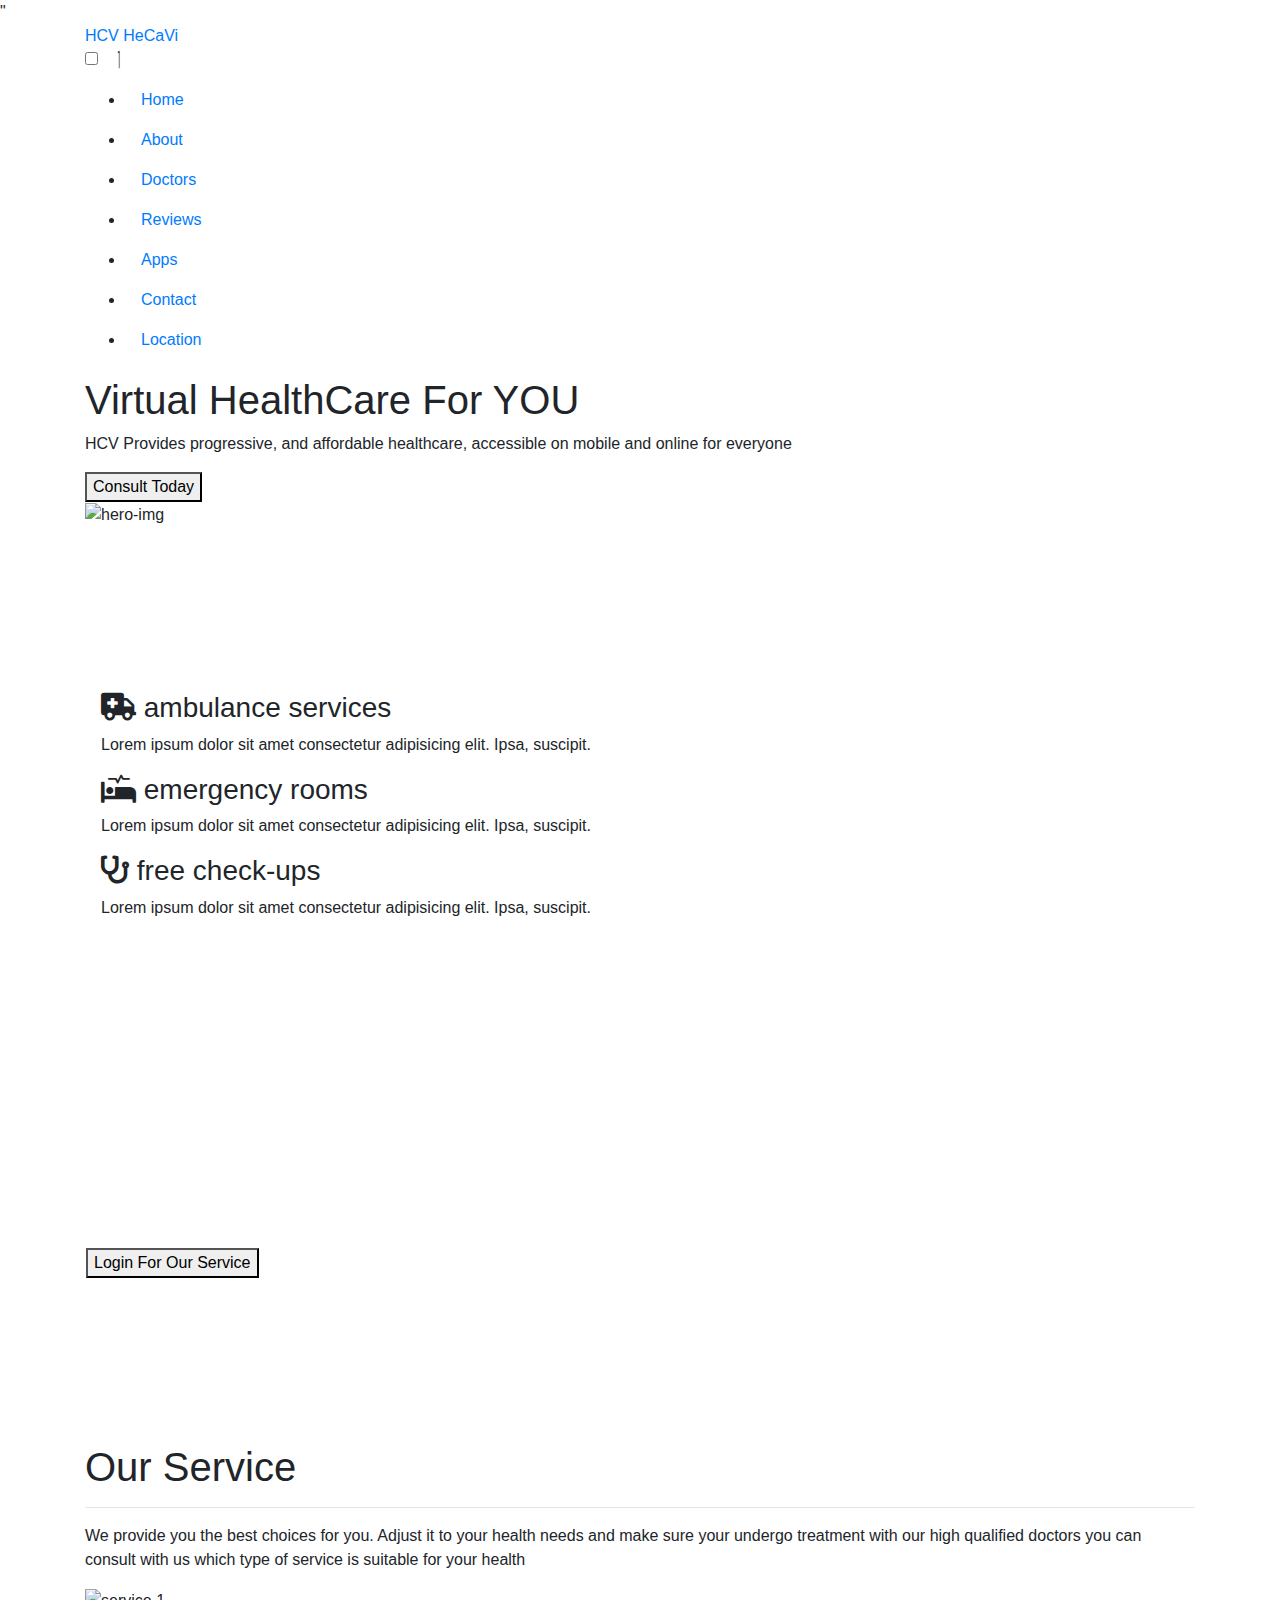
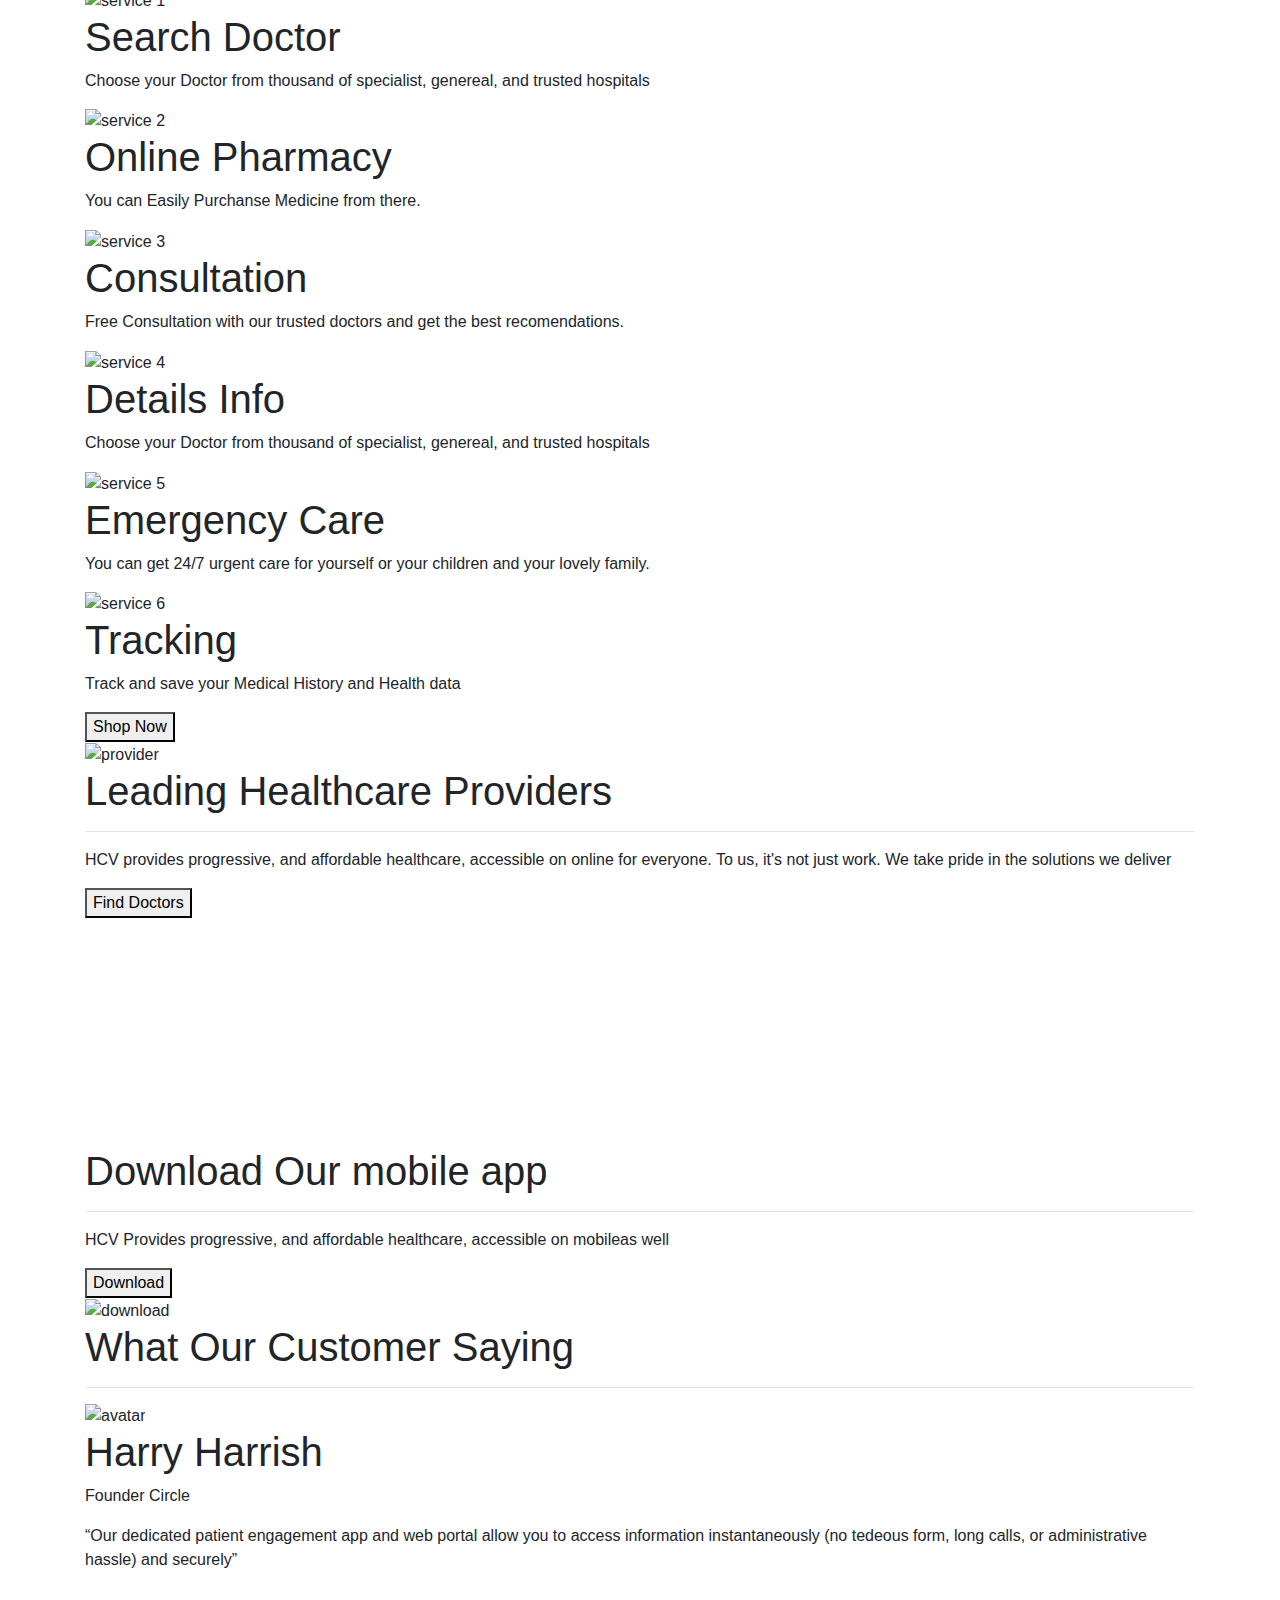
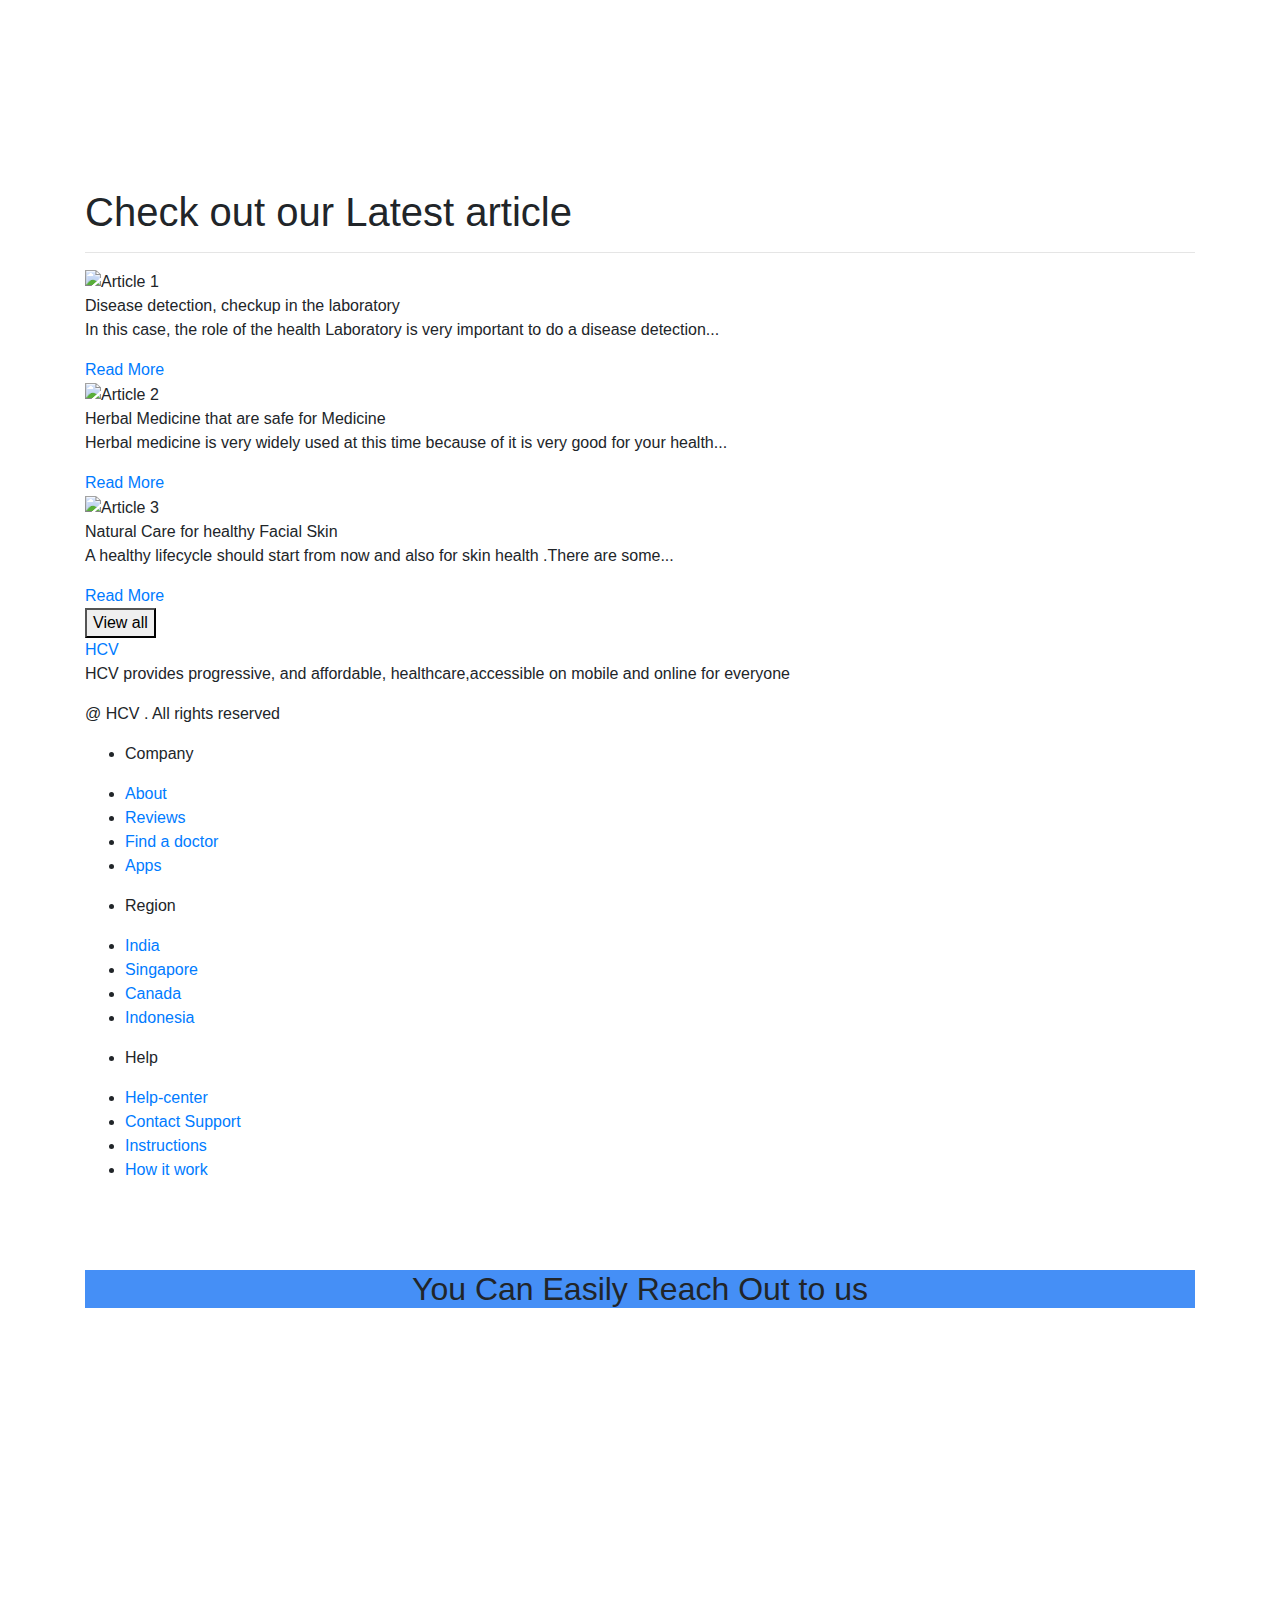
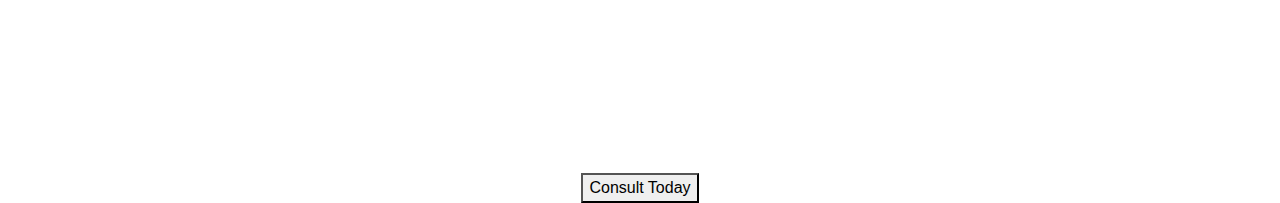
==== index.html @ 4fe78c87 "commit" ====
<!DOCTYPE html>
<html>
    <head>
        <title>Virtual HealthCare Website</title>
        <link rel="stylesheet" href="https://cdnjs.cloudflare.com/ajax/libs/font-awesome/6.3.0/css/all.min.css" integrity="sha512-SzlrxWUlpfuzQ+pcUCosxcglQRNAq/DZjVsC0lE40xsADsfeQoEypE+enwcOiGjk/bSuGGKHEyjSoQ1zVisanQ==" crossorigin="anonymous" referrerpolicy="no-referrer" />"
        <link href="https://unpkg.com/aos@2.3.1/dist/aos.css" rel="stylesheet">
        <link rel="stylesheet" href="style.css">
        

        
    <!-- aos css file cdn link  -->
    <link rel="stylesheet" href="https://cdnjs.cloudflare.com/ajax/libs/aos/2.3.4/aos.css">

    <!-- magnific popup css cdn link  -->
    <link rel="stylesheet" href="https://cdnjs.cloudflare.com/ajax/libs/magnific-popup.js/1.1.0/magnific-popup.min.css">

    <!-- bootstrap cdn link  -->
    <link rel="stylesheet" href="https://cdnjs.cloudflare.com/ajax/libs/twitter-bootstrap/4.5.3/css/bootstrap.min.css">

    <!-- font awesome cdn link  -->
    <link rel="stylesheet" href="https://cdnjs.cloudflare.com/ajax/libs/font-awesome/5.15.1/css/all.min.css">


    </head>
    <body>
<div class="container">

    <nav id ="nav">
        <div class ="nav-container" >
            <div class ="nav-title-container" >
               <a href="#"  class ="nav-logo">HCV</a> 
               <a href="#" class ="nav-title">HeCaVi</a>
            </div>
            <input type="checkbox" id ="check">
            <label for ="check" class ="nav-icon">
                <i class="fa-solid fa-bars active"></i>
                <i class="fa-solid fa-times cancel"></i>
            </label>
            <ul class="nav-menu">
                <li class ="nav-item"><a href ="#about" class ="nav-link">Home</a></li>
                <li class ="nav-item"><a href ="#service" class ="nav-link">About</a></li>
                <li class ="nav-item"><a href ="#desc" class ="nav-link">Doctors</a></li>
                <li class ="nav-item"><a href ="#customer" class ="nav-link">Reviews</a></li>
                
                <li class ="nav-item"><a href ="#desc-container" class ="nav-link">Apps</a></li>
                <li class ="nav-item"><a href ="#details" class ="nav-link">Contact</a></li>
                <li class ="nav-item"><a href ="#Location" class ="nav-link">Location</a></li>
            </ul>
        </div>
    </nav>




   


    <section class ="hero-section">
        <div class="hero-container">
            <div class="hero-text-container">
              <h1 class ="hero-title">Virtual HealthCare For YOU</h1> 
              <p class = "hero- Description">HCV Provides progressive, and affordable healthcare, accessible on mobile and online for everyone</p>
              <a href="Appointment.html"><button class="hero-button">Consult Today</button></a>
            </div>
            <div class ="hero-img-container">
              <img src="img/hero.png" alt="hero-img" class="hero-img" />  
            </div>
        </div>

    </section>



    <section class="about" id="about">

        <div class="nav-link">
        
            <div class="row min-vh-100 align-items-center">
        
                <div class="col-md-6 content" >
        
                    <div class="box">
                        <h3> <i class="fas fa-ambulance"></i> ambulance services </h3>
                        <p>Lorem ipsum dolor sit amet consectetur adipisicing elit. Ipsa, suscipit.</p>
                    </div>
        
                    <div class="box">
                        <h3> <i class="fas fa-procedures"></i> emergency rooms </h3>
                        <p>Lorem ipsum dolor sit amet consectetur adipisicing elit. Ipsa, suscipit.</p>
                    </div>
        
                    <div class="box">
                        <h3> <i class="fas fa-stethoscope"></i> free check-ups </h3>
                        <p>Lorem ipsum dolor sit amet consectetur adipisicing elit. Ipsa, suscipit.</p>
                    </div>
        
                </div>
        
                <div class="col-md-6 d-none d-md-block" >
                    <img src="img/clipart-doctor-lady-doctor-11.png" width="100%" alt="">
                </div>

                <a href="login.html"><button class="hero-button">Login For Our Service</button></a>
        
            </div>
        
        </div>
        
        </section>

    <div class="service" id="service">
        <div class="service-container">
            <div class="service-text-container">
                <h1 class ="service-title">Our Service</h1>
                 <hr class="service-line">

                <p class="service-desc">We provide you the best choices for you. Adjust it to your health needs and make sure your
                    undergo treatment with our high qualified doctors you can consult with us which type of service is suitable for your health
                </p>
            </div>
            <div class="service-list-container">

                <div class="service-list">
                    <img src="services/search-doctor.png" alt="service 1" class="service-list-img">
                    <h1 class="service-list-title">Search Doctor</h1>
                    <p class="service-list-desc">Choose your Doctor from thousand of specialist, genereal, and trusted hospitals </p>
                </div>

                <div class="service-list">
                    <img src="services/online-pharmacy.png" alt="service 2" class="service-list-img">
                    <h1 class="service-list-title">Online Pharmacy</h1>
                    <p class="service-list-desc">You can Easily Purchanse Medicine from there.</p>
                </div>

                <div class="service-list">
                    <img src="services/consultation.png" alt="service 3" class="service-list-img">
                    <h1 class="service-list-title">Consultation</h1>
                    <p class="service-list-desc">Free Consultation with our trusted doctors and get the best recomendations. </p>
                </div>

                <div class="service-list">
                    <img src="services/details-info.png" alt="service 4" class="service-list-img">
                    <h1 class="service-list-title">Details Info</h1>
                    <p class="service-list-desc">Choose your Doctor from thousand of specialist, genereal, and trusted hospitals </p>
                </div>

                <div class="service-list">
                    <img src="services/emergency-care.png" alt="service 5" class="service-list-img">
                    <h1 class="service-list-title">Emergency Care</h1>
                    <p class="service-list-desc">You can get 24/7 urgent care for yourself or your children and your lovely family. </p>
                </div>

                <div class="service-list">
                    <img src="services/tracking.png" alt="service 6" class="service-list-img">
                    <h1 class="service-list-title">Tracking</h1>
                    <p class="service-list-desc">Track and save your Medical History and Health data </p>
                </div>

            </div>
            <button class="service-button">Shop Now</button>
        </div>


        
            



        <div class ="desc" id="desc">
            <div class ="desc-container" >
                <img src ="img/provider.png" alt="provider" class ="desc-img">
                <div class="desc-text-container">
                    <h1 class = "desc-title">Leading Healthcare Providers</h1>
                    <hr class = "desc-line">
                    <p class = "desc-text"> HCV provides progressive, and affordable healthcare, accessible on online for everyone. To us, it's not just work. We take pride in the solutions we deliver</p>
                   <a href="Doctor.html"> <button class="desc-button">Find Doctors</button></a>
                </div>
            </div>
            <div class="desc-container" id="desc-container"style ="margin-top: 14.3em" >
                <div class = "desc-text-container">
                    <h1 class ="desc-title">Download Our mobile app</h1>
                    <hr class="desc-line">
                    <p class="desc-text">HCV Provides progressive, and affordable healthcare, accessible on mobileas well</p>
                    <button class="desc-button">Download</button>
                </div>
                <img src="img/download.png" alt="download" class="desc-img" />
            </div>
        </div>

        <div class = "testimonial" id="customer">
            <div class ="testimonial-container" >
                <h1 class ="testimonial-title"> What Our Customer Saying</h1>
                <hr class ="testimonial-line">
                <div class ="testimonial-content"  >
                    <div class="testimonial-avatar-container">
                        <img src ="img/customer.png" alt ="avatar" class ="testimonial-avatar">
                    </div>
                    <div class="testimonial-text-container">
                        <h1 class ="testimonial-name"> Harry Harrish</h1>
                        <p class = "testimonial-position">Founder Circle</p>
                    </div>
                    <p class="testimonial-desc">“Our dedicated patient engagement app and web portal allow you to access information instantaneously (no tedeous form, long calls, or administrative hassle) and securely”
                    </p>

            </div>
        </div>

    </div>


    <article style ="margin-top: 13.5em;" >
        <div class ="article-container" >
            <h1 class ="article-title">Check out our Latest article</h1>
            <hr class="article-line">
            <div class="article-content-container" >
                <div class="article-content">
                    <img src="article/1.png" alt="Article 1" class="article-img">
                    <div class="article-text-container">
                        <div class="article-content-title">Disease detection, checkup in the laboratory</div>
                        <p class="article-content-desc">In this case, the role of the health Laboratory is very important to do a disease detection...</p>
                        <div class="article-link-container">
                           <a href="#" class="article-link">Read More</a>
                           <i class="fa-solid fa-arrow-right article-icon"></i> 
                        </div>
                    </div>
                </div>

                <div class="article-content">
                    <img src="article/2.png" alt="Article 2" class="article-img">
                    <div class="article-text-container">
                        <div class="article-content-title">Herbal Medicine that are safe for Medicine</div>
                        <p class="article-content-desc">Herbal medicine is very widely used at this time because of it is very good for your health...</p>
                        <div class="article-link-container">
                           <a href="#" class="article-link">Read More</a>
                           <i class="fa-solid fa-arrow-right article-icon"></i> 
                        </div>
                    </div>
                </div>

                <div class="article-content">
                    <img src="article/3.png" alt="Article 3" class="article-img">
                    <div class="article-text-container">
                        <div class="article-content-title">Natural Care for healthy Facial Skin</div>
                        <p class="article-content-desc">A healthy lifecycle should start from now and also for skin health .There are some...</p>
                        <div class="article-link-container">
                           <a href="#" class="article-link">Read More</a>
                           <i class="fa-solid fa-arrow-right article-icon"></i> 
                        </div>
                    </div>
                </div>
            </div>

            <button class="article-button">View all</button>
        </div>
    </article>

    
           



    
    <footer>
        <div class="footer-container" id="details">
            <div class="footer-text-container">
                <a href="#" class="footer-logo"></a>
                <a href="#" class="footer-title">HCV</a>
                <p class="footer-copyright">HCV provides progressive, and affordable, healthcare,accessible on mobile and online for everyone</p>
                <p class="footer-copyright">@ HCV . All rights reserved</p>
            </div>

            <ul class="footer-list">
                <li><p class ="footer-list-title">Company</p></li>
                <li><a href="#" class="footer-link">About</a></li>
                <li><a href="#" class="footer-link">Reviews</a></li>
                <li><a href="#" class="footer-link">Find a doctor </a></li>
                <li><a href="#" class="footer-link">Apps</a></li>
            </ul>

            <ul class="footer-list">
                <li><p class ="footer-list-title">Region</p></li>
                <li><a href="#" class="footer-link">India</a></li>
                <li><a href="#" class="footer-link">Singapore</a></li>
                <li><a href="#" class="footer-link">Canada </a></li>
                <li><a href="#" class="footer-link">Indonesia</a></li>
            </ul>

            <ul class="footer-list">
                <li><p class ="footer-list-title">Help</p></li>
                <li><a href="#" class="footer-link">Help-center</a></li>
                <li><a href="#" class="footer-link">Contact Support</a></li>
                <li><a href="#" class="footer-link">Instructions </a></li>
                <li><a href="#" class="footer-link">How it work</a></li>
            </ul>
        </div>

        <div class = "footer-links" style="text-align: center;">
            <br><br>
                <a href = "#" class = "text-white flex"> <i class = "fab fa-facebook-f"></i></a>
                <a href = "#" class = "text-white flex"> <i class = "fab fa-twitter"></i></a>
                <a href = "#" class = "text-white flex"> <i class = "fab fa-linkedin"></i></a>
            
        </div>
    </footer>
    
</div>



<section id ="Location" class ="contact py">
    <center><h2 style="background-color: #458ff6;">You Can Easily Reach Out to us </h2></center>
    <div class = "Location grid">
        <div class = "contact-left">
            <iframe src="https://www.google.com/maps/embed?pb=!1m18!1m12!1m3!1d2384.6268289831164!2d-6.214682984112116!3d53.29621947996855!2m3!1f0!2f0!3f0!3m2!1i1024!2i768!4f13.1!3m3!1m2!1s0x486709e0c9c80f8f%3A0x92f408d10f2277c2!2sREVO!5e0!3m2!1sen!2snp!4v1636264848776!5m2!1sen!2snp" width="600" height="450" style="border:0;" allowfullscreen="" loading="lazy"></iframe>
        </div>
        <div class = "contact-right text-white text-center bg-blue">
            <div class = "contact-right">
                  <a href="Appointment.html"><button class="hero-button">Consult Today</button></a>
                  </div>
                
        
        </div>

        </section>



        <script defer src="https://unpkg.com/aos@2.3.1/dist/aos.js"></script>
        <script src ="script.js"></script>
    </body>
</html>
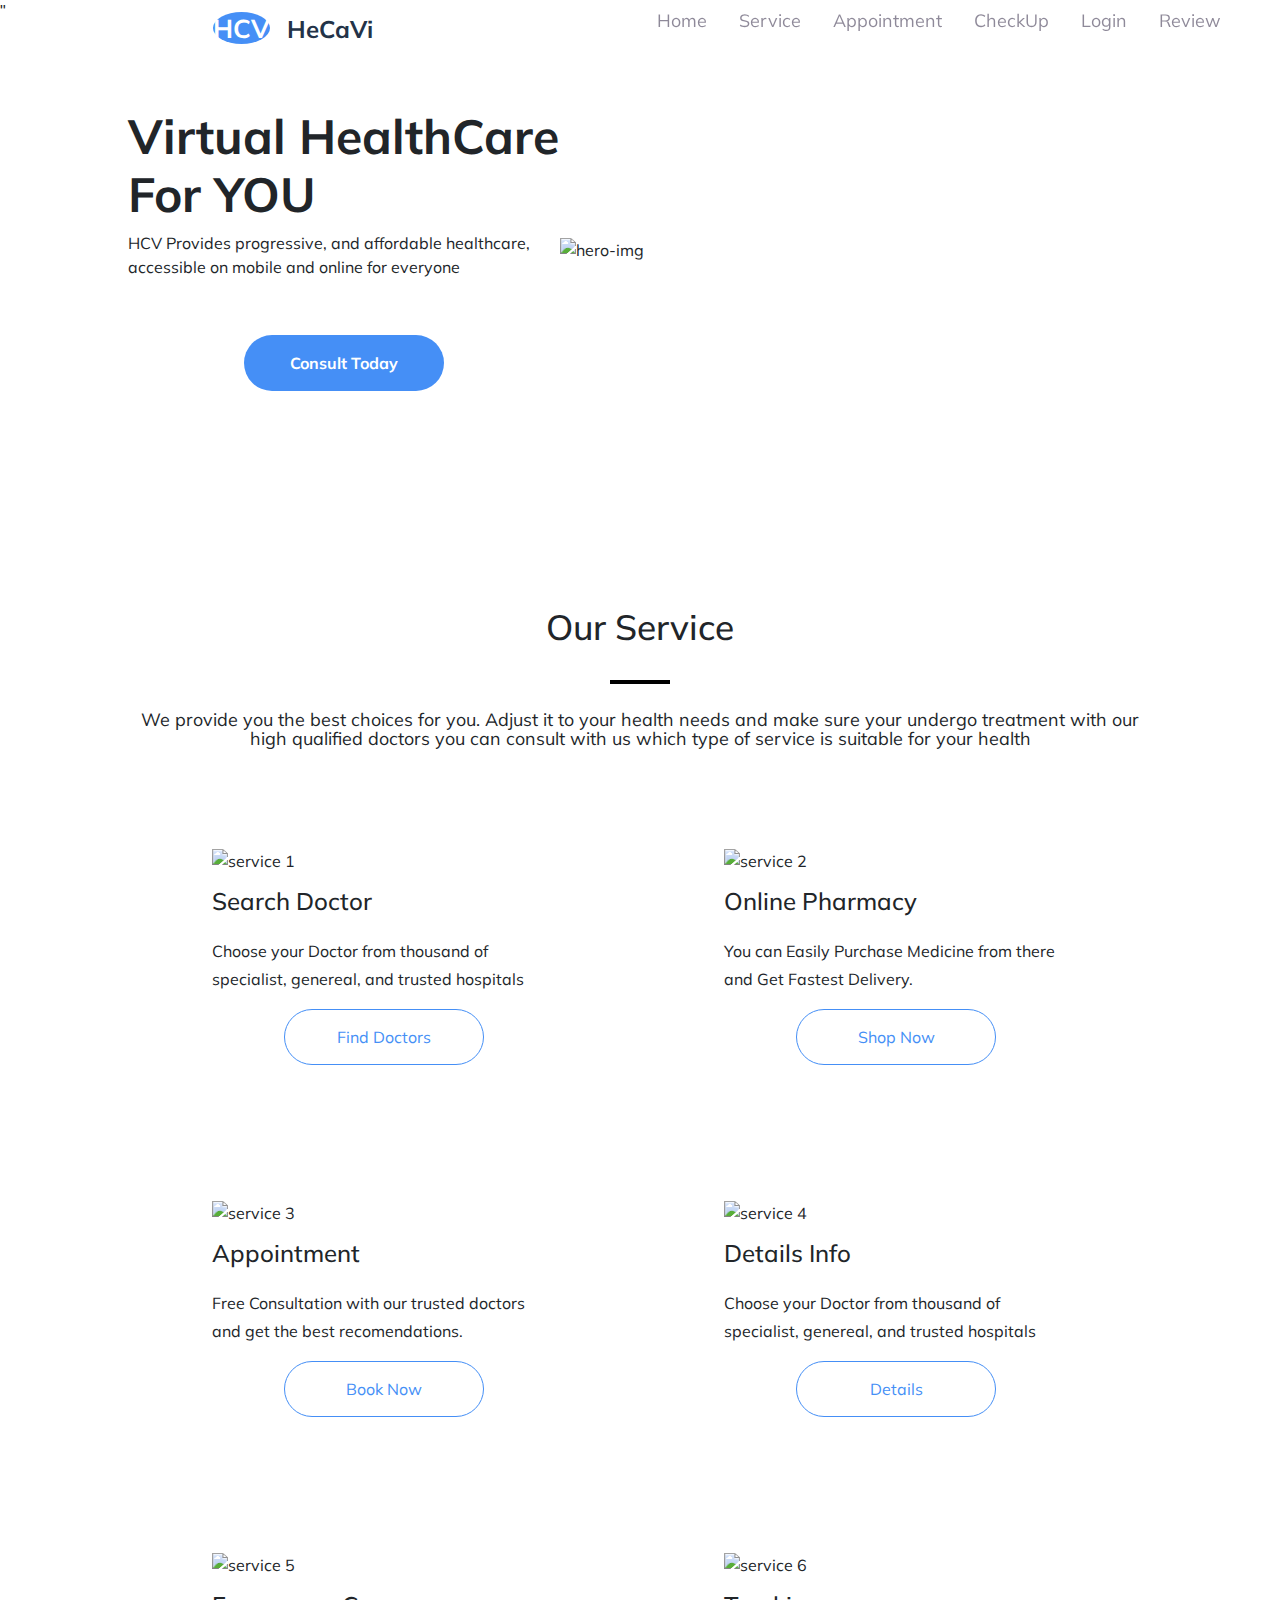
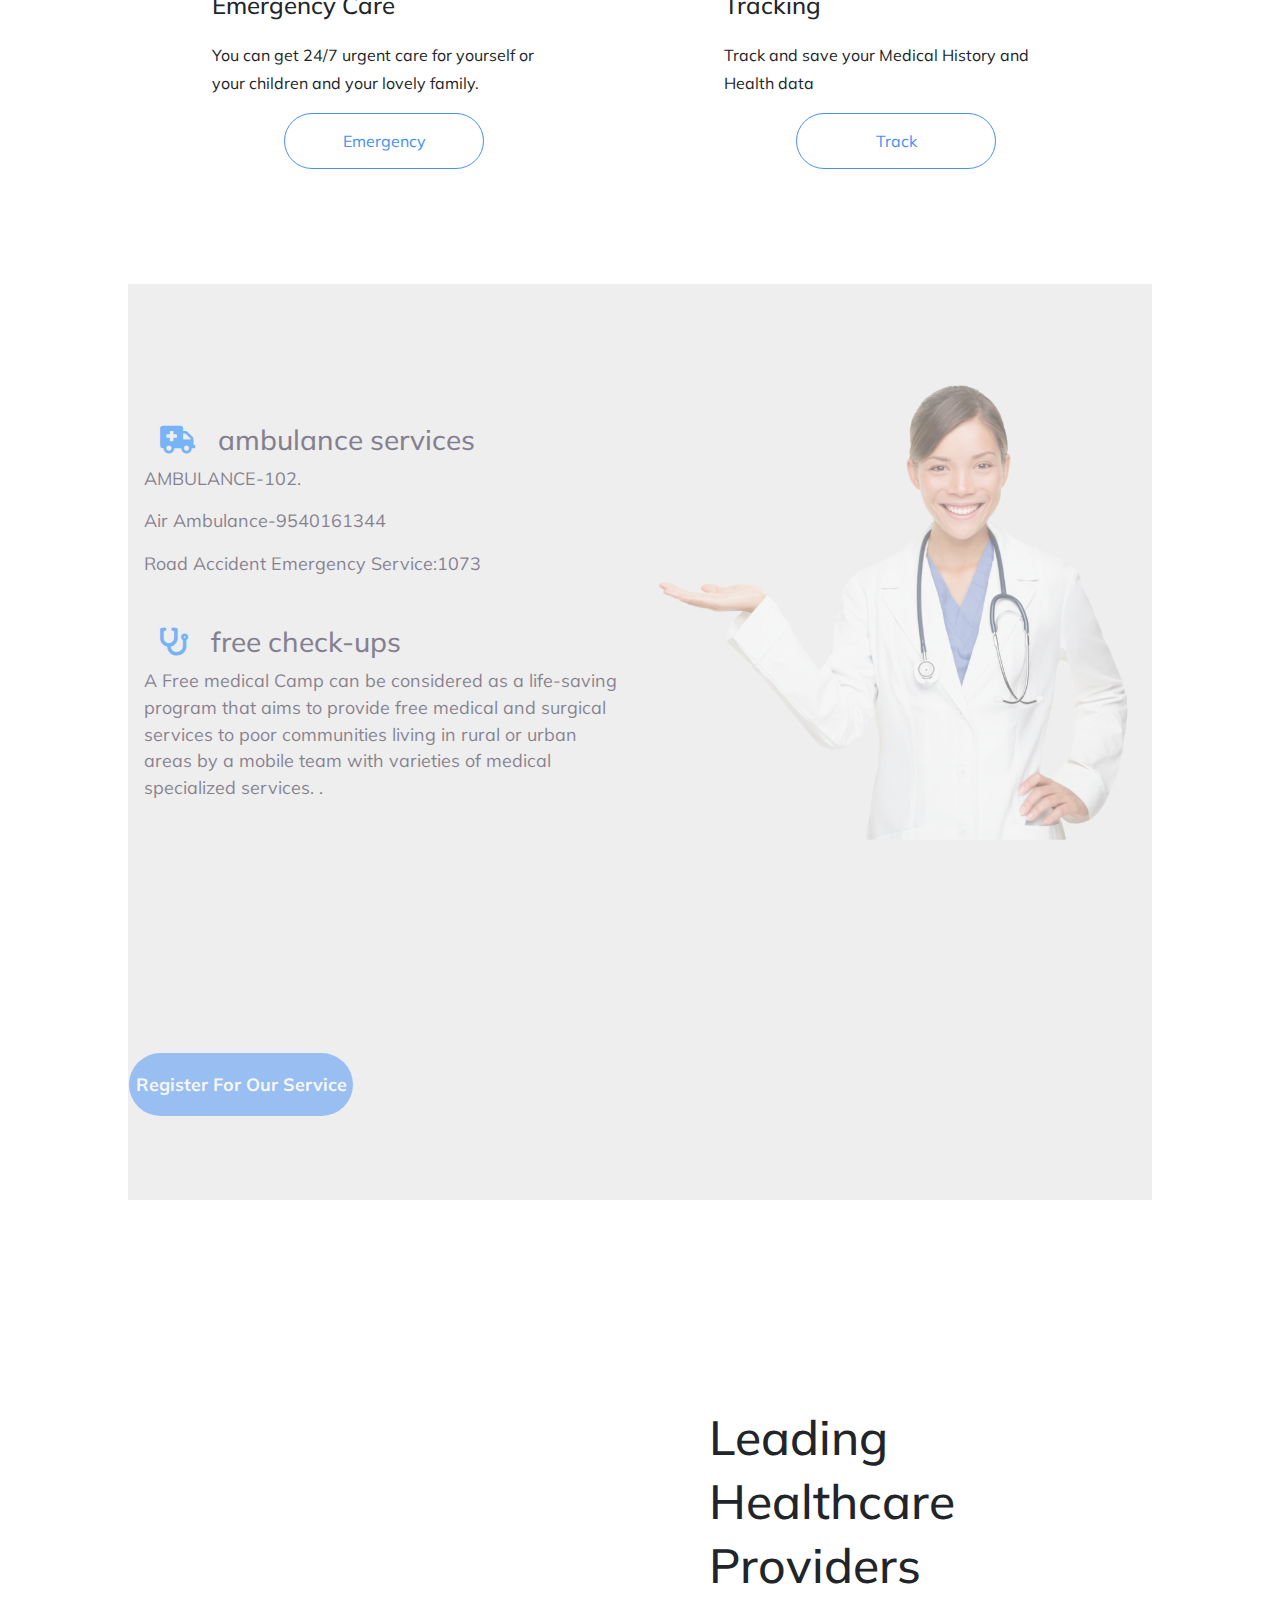
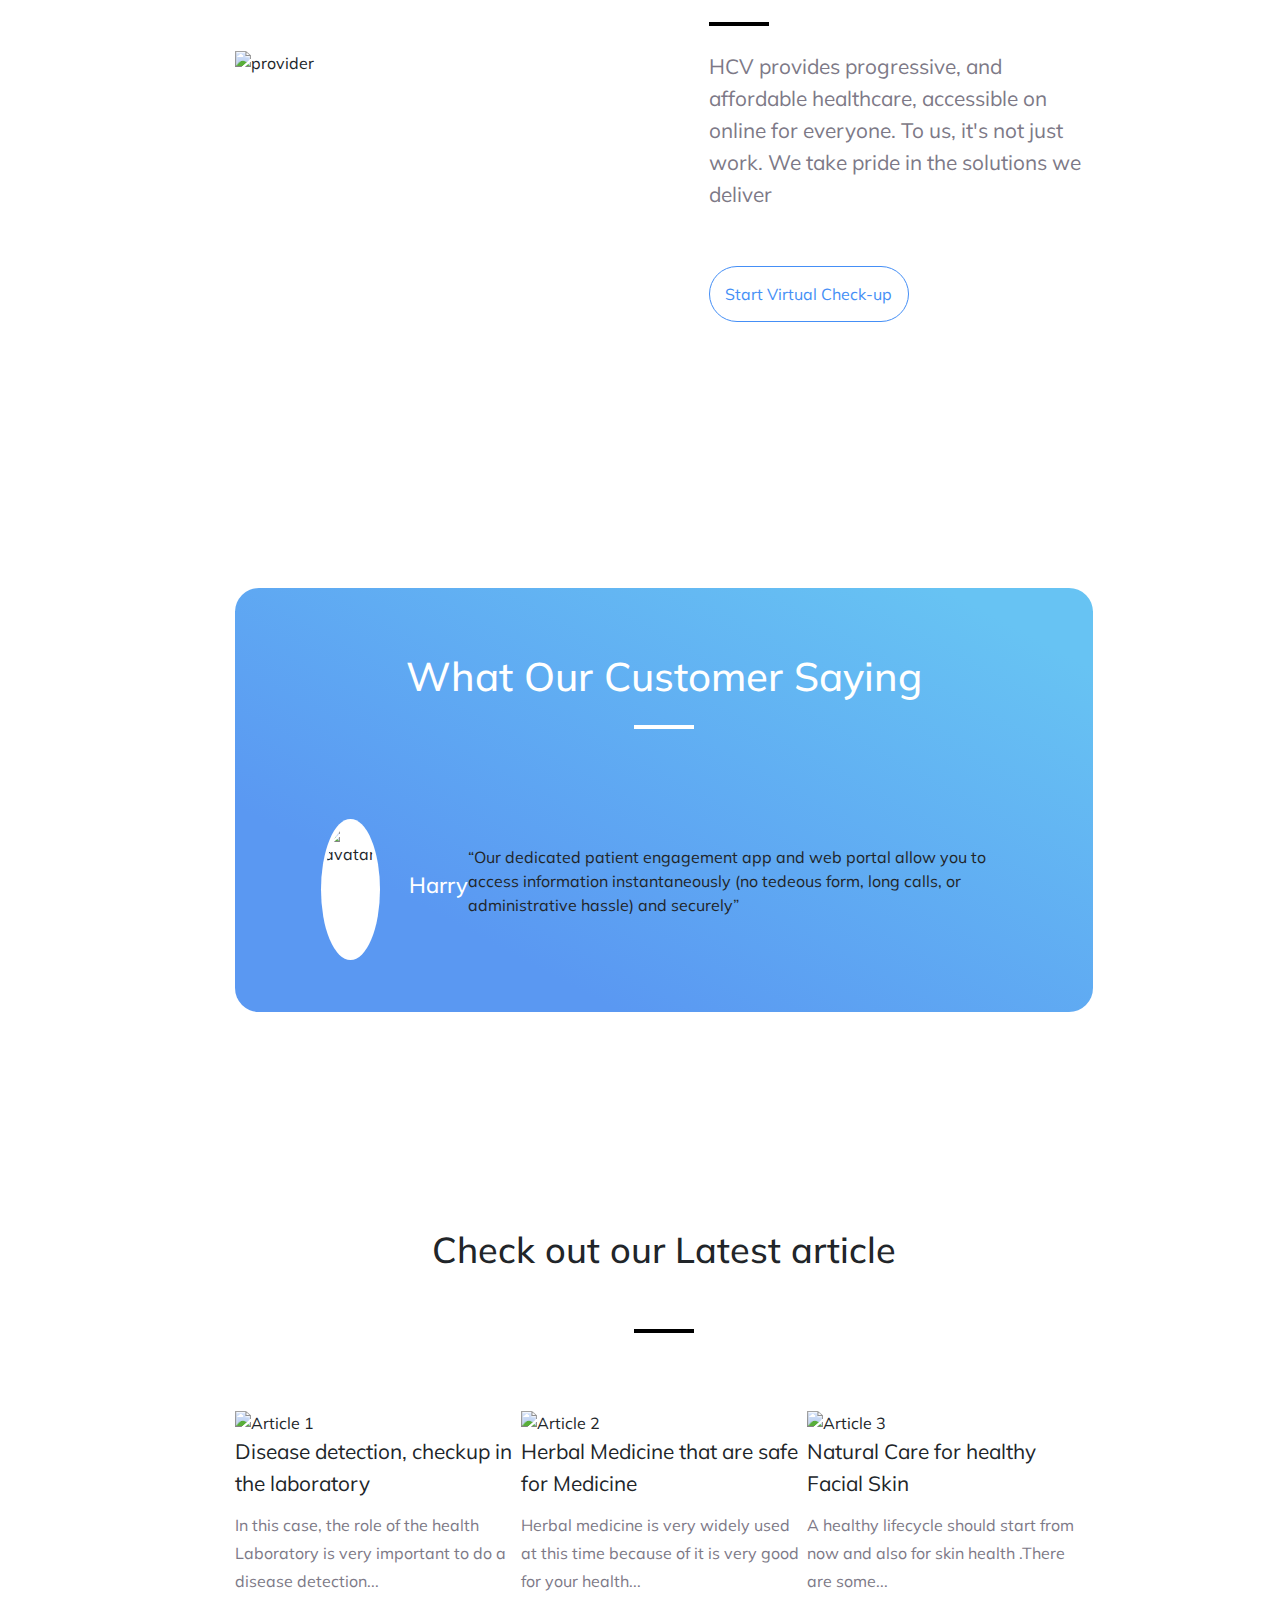
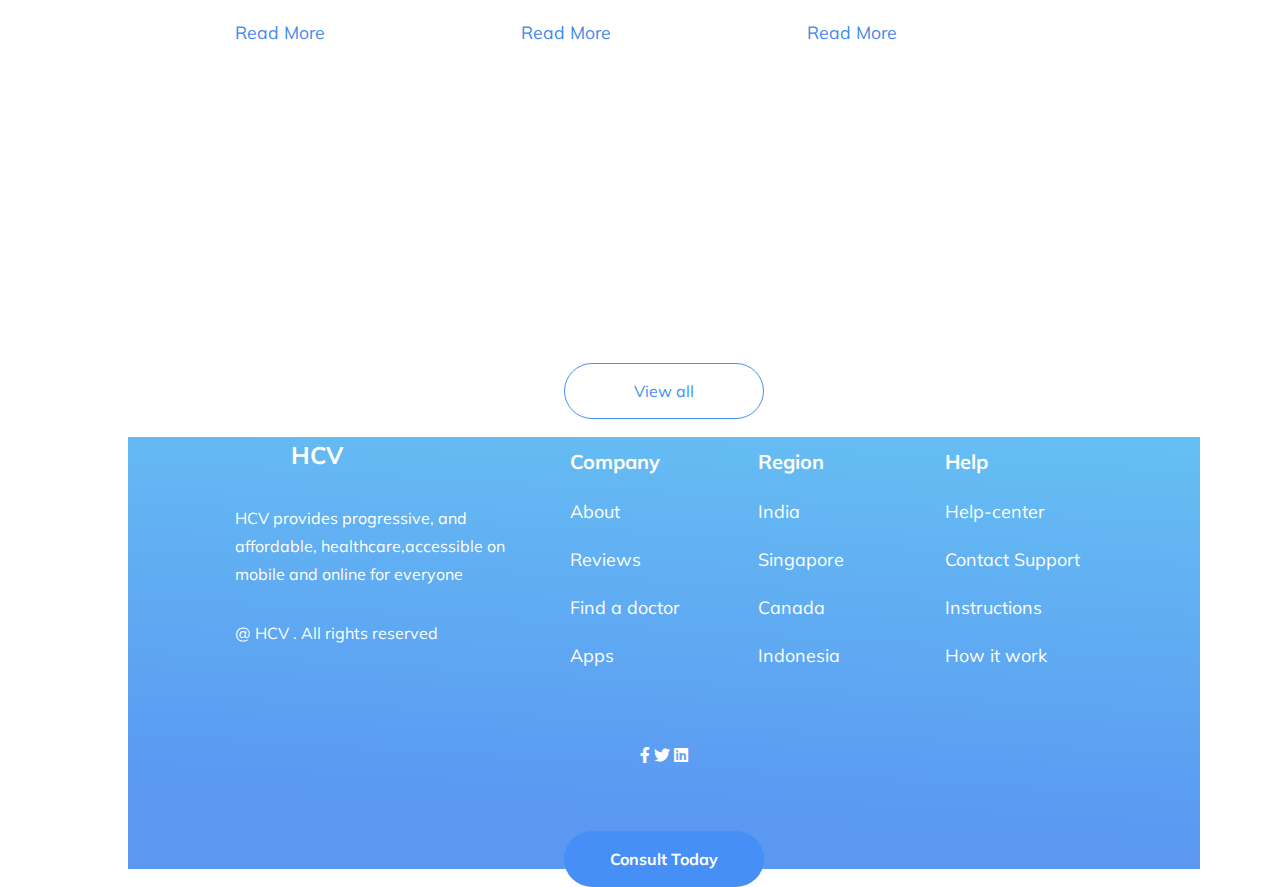
==== commit 5ef25870: "commit" ====
--- a/index.html
+++ b/index.html
@@ -38,20 +38,18 @@
             </label>
             <ul class="nav-menu">
                 <li class ="nav-item"><a href ="#about" class ="nav-link">Home</a></li>
-                <li class ="nav-item"><a href ="#service" class ="nav-link">About</a></li>
-                <li class ="nav-item"><a href ="#desc" class ="nav-link">Doctors</a></li>
-                <li class ="nav-item"><a href ="#customer" class ="nav-link">Reviews</a></li>
-                
-                <li class ="nav-item"><a href ="#desc-container" class ="nav-link">Apps</a></li>
-                <li class ="nav-item"><a href ="#details" class ="nav-link">Contact</a></li>
-                <li class ="nav-item"><a href ="#Location" class ="nav-link">Location</a></li>
-            </ul>
-        </div>
+                <li class ="nav-item"><a href ="#service" class ="nav-link">Service</a></li>
+                <li class ="nav-item"><a href ="Appointment.html" class ="nav-link">Appointment</a></li>
+                <li class ="nav-item"><a href ="#desc" class ="nav-link">CheckUp</a></li>
+                <li class ="nav-item"><a href ="pportal.html" class ="nav-link">Login</a></li>
+                <li class ="nav-item"><a href ="#customer" class ="nav-link">Review</a></li>
+
+                </ul>
+        </div>
+</div>
     </nav>
 
-
-
-
+    
    
 
 
@@ -60,8 +58,15 @@
             <div class="hero-text-container">
               <h1 class ="hero-title">Virtual HealthCare For YOU</h1> 
               <p class = "hero- Description">HCV Provides progressive, and affordable healthcare, accessible on mobile and online for everyone</p>
-              <a href="Appointment.html"><button class="hero-button">Consult Today</button></a>
-            </div>
+              
+              <div class = "contact-right">
+                <center><a href="Appointment.html"><button class="hero-button">Consult Today</button></a></center>
+                </div>
+
+
+
+            </div>
+            
             <div class ="hero-img-container">
               <img src="img/hero.png" alt="hero-img" class="hero-img" />  
             </div>
@@ -70,101 +75,103 @@
     </section>
 
 
-
-    <section class="about" id="about">
-
-        <div class="nav-link">
-        
-            <div class="row min-vh-100 align-items-center">
-        
-                <div class="col-md-6 content" >
-        
-                    <div class="box">
-                        <h3> <i class="fas fa-ambulance"></i> ambulance services </h3>
-                        <p>Lorem ipsum dolor sit amet consectetur adipisicing elit. Ipsa, suscipit.</p>
-                    </div>
-        
-                    <div class="box">
-                        <h3> <i class="fas fa-procedures"></i> emergency rooms </h3>
-                        <p>Lorem ipsum dolor sit amet consectetur adipisicing elit. Ipsa, suscipit.</p>
-                    </div>
-        
-                    <div class="box">
-                        <h3> <i class="fas fa-stethoscope"></i> free check-ups </h3>
-                        <p>Lorem ipsum dolor sit amet consectetur adipisicing elit. Ipsa, suscipit.</p>
-                    </div>
-        
-                </div>
-        
-                <div class="col-md-6 d-none d-md-block" >
-                    <img src="img/clipart-doctor-lady-doctor-11.png" width="100%" alt="">
-                </div>
-
-                <a href="login.html"><button class="hero-button">Login For Our Service</button></a>
-        
-            </div>
-        
-        </div>
-        
-        </section>
-
-    <div class="service" id="service">
-        <div class="service-container">
-            <div class="service-text-container">
-                <h1 class ="service-title">Our Service</h1>
-                 <hr class="service-line">
-
-                <p class="service-desc">We provide you the best choices for you. Adjust it to your health needs and make sure your
-                    undergo treatment with our high qualified doctors you can consult with us which type of service is suitable for your health
-                </p>
-            </div>
-            <div class="service-list-container">
-
-                <div class="service-list">
-                    <img src="services/search-doctor.png" alt="service 1" class="service-list-img">
-                    <h1 class="service-list-title">Search Doctor</h1>
-                    <p class="service-list-desc">Choose your Doctor from thousand of specialist, genereal, and trusted hospitals </p>
-                </div>
-
-                <div class="service-list">
-                    <img src="services/online-pharmacy.png" alt="service 2" class="service-list-img">
-                    <h1 class="service-list-title">Online Pharmacy</h1>
-                    <p class="service-list-desc">You can Easily Purchanse Medicine from there.</p>
-                </div>
-
-                <div class="service-list">
-                    <img src="services/consultation.png" alt="service 3" class="service-list-img">
-                    <h1 class="service-list-title">Consultation</h1>
-                    <p class="service-list-desc">Free Consultation with our trusted doctors and get the best recomendations. </p>
-                </div>
-
-                <div class="service-list">
-                    <img src="services/details-info.png" alt="service 4" class="service-list-img">
-                    <h1 class="service-list-title">Details Info</h1>
-                    <p class="service-list-desc">Choose your Doctor from thousand of specialist, genereal, and trusted hospitals </p>
-                </div>
-
-                <div class="service-list">
-                    <img src="services/emergency-care.png" alt="service 5" class="service-list-img">
-                    <h1 class="service-list-title">Emergency Care</h1>
-                    <p class="service-list-desc">You can get 24/7 urgent care for yourself or your children and your lovely family. </p>
-                </div>
-
-                <div class="service-list">
-                    <img src="services/tracking.png" alt="service 6" class="service-list-img">
-                    <h1 class="service-list-title">Tracking</h1>
-                    <p class="service-list-desc">Track and save your Medical History and Health data </p>
-                </div>
-
-            </div>
-            <button class="service-button">Shop Now</button>
-        </div>
-
-
-        
+        <div class="service" id="service">
+            <div class="service-container">
+                <div class="service-text-container">
+                    <h1 class ="service-title">Our Service</h1>
+                     <hr class="service-line">
+    
+                    <p class="service-desc">We provide you the best choices for you. Adjust it to your health needs and make sure your
+                        undergo treatment with our high qualified doctors you can consult with us which type of service is suitable for your health
+                    </p>
+                </div>
+                <div class="service-list-container">
+    
+                    <div class="service-list">
+                        <img src="services/search-doctor.png" alt="service 1" class="service-list-img">
+                        <h1 class="service-list-title">Search Doctor</h1>
+                        <p class="service-list-desc">Choose your Doctor from thousand of specialist, genereal, and trusted hospitals </p>
+                        <a href="Doctor.html"> <button class="service-button">Find Doctors</button></a>
+                    </div>
+    
+                    <div class="service-list">
+                        <img src="services/online-pharmacy.png" alt="service 2" class="service-list-img">
+                        <h1 class="service-list-title">Online Pharmacy</h1>
+                        <p class="service-list-desc">You can Easily Purchase Medicine from there and Get Fastest Delivery.</p>
+                        <a href="https://pharmacy.amazon.com/"> <button class="service-button">Shop Now</button></a>
+                    </div>
+    
+                    <div class="service-list">
+                        <img src="services/consultation.png" alt="service 3" class="service-list-img">
+                        <h1 class="service-list-title">Appointment</h1>
+                        <p class="service-list-desc">Free Consultation with our trusted doctors and get the best recomendations. </p>
+                        <a href="Appointment.html"> <button class="service-button">Book Now</button></a>
+                    </div>
+    
+                    <div class="service-list">
+                        <img src="services/details-info.png" alt="service 4" class="service-list-img">
+                        <h1 class="service-list-title">Details Info</h1>
+                        <p class="service-list-desc">Choose your Doctor from thousand of specialist, genereal, and trusted hospitals </p>
+                        <a href="plogin.html"> <button class="service-button">Details</button></a>
+                    </div>
+    
+                    <div class="service-list">
+                        <img src="services/emergency-care.png" alt="service 5" class="service-list-img">
+                        <h1 class="service-list-title">Emergency Care</h1>
+                        <p class="service-list-desc">You can get 24/7 urgent care for yourself or your children and your lovely family. </p>
+                        <a href="#about"> <button class="service-button">Emergency</button></a>
+                    </div>
+    
+                    <div class="service-list">
+                        <img src="services/tracking.png" alt="service 6" class="service-list-img">
+                        <h1 class="service-list-title">Tracking</h1>
+                        <p class="service-list-desc">Track and save your Medical History and Health data </p>
+                        <a href="plogin.html"> <button class="service-button">Track </button></a>
+
+                    </div>
             
 
 
+            <section class="about" id="about">
+
+                <div class="nav-link">
+                
+                    <div class="row min-vh-100 align-items-center">
+                
+                        <div class="col-md-6 content" >
+                
+                            <div class="box">
+                                <h3> <i class="fas fa-ambulance"></i> ambulance services </h3>
+                                <p>AMBULANCE-102.</p>
+                                <p>Air Ambulance-9540161344</p>
+                                <p>Road Accident Emergency Service:1073</p>
+                            </div>
+                
+                            <div class="box">
+                                <h3> <i class="fas fa-stethoscope"></i> free check-ups </h3>
+                                <p>A Free medical Camp can be considered as a life-saving program that aims to provide free medical and 
+                                    surgical services to poor communities living in rural or urban areas by a mobile team with varieties of medical specialized services. .</p>
+                            </div>
+                
+                        </div>
+                
+                        <div class="col-md-6 d-none d-md-block" >
+                            <img src="img/clipart-doctor-lady-doctor-11.png" width="100%" alt="">
+                        </div>
+        
+                        <a href="plogin.html"><button class="hero-button">Register For Our Service</button></a>
+                
+                    </div>
+                
+                </div>
+                
+                </section>
+
+
+
+
+        
+        
 
         <div class ="desc" id="desc">
             <div class ="desc-container" >
@@ -173,19 +180,11 @@
                     <h1 class = "desc-title">Leading Healthcare Providers</h1>
                     <hr class = "desc-line">
                     <p class = "desc-text"> HCV provides progressive, and affordable healthcare, accessible on online for everyone. To us, it's not just work. We take pride in the solutions we deliver</p>
-                   <a href="Doctor.html"> <button class="desc-button">Find Doctors</button></a>
-                </div>
-            </div>
-            <div class="desc-container" id="desc-container"style ="margin-top: 14.3em" >
-                <div class = "desc-text-container">
-                    <h1 class ="desc-title">Download Our mobile app</h1>
-                    <hr class="desc-line">
-                    <p class="desc-text">HCV Provides progressive, and affordable healthcare, accessible on mobileas well</p>
-                    <button class="desc-button">Download</button>
-                </div>
-                <img src="img/download.png" alt="download" class="desc-img" />
-            </div>
-        </div>
+                   <a href="Doctor.html"> <button class="desc-button">Start Virtual Check-up</button></a>
+                </div>
+            </div>
+
+            
 
         <div class = "testimonial" id="customer">
             <div class ="testimonial-container" >
@@ -193,11 +192,11 @@
                 <hr class ="testimonial-line">
                 <div class ="testimonial-content"  >
                     <div class="testimonial-avatar-container">
-                        <img src ="img/customer.png" alt ="avatar" class ="testimonial-avatar">
+                        <img src ="img/customer.jpg" alt ="avatar" class ="testimonial-avatar">
                     </div>
                     <div class="testimonial-text-container">
-                        <h1 class ="testimonial-name"> Harry Harrish</h1>
-                        <p class = "testimonial-position">Founder Circle</p>
+                        <h1 class ="testimonial-name"> Harry</h1>
+                        
                     </div>
                     <p class="testimonial-desc">“Our dedicated patient engagement app and web portal allow you to access information instantaneously (no tedeous form, long calls, or administrative hassle) and securely”
                     </p>
@@ -255,10 +254,6 @@
     </article>
 
     
-           
-
-
-
     
     <footer>
         <div class="footer-container" id="details">
@@ -301,29 +296,19 @@
                 <a href = "#" class = "text-white flex"> <i class = "fab fa-linkedin"></i></a>
             
         </div>
+        <br>
+
+        <div class = "contact-right">
+            <center><a href="Appointment.html"><button class="hero-button">Consult Today</button></a></center>
+            </div>
+
+
+        
+
+       
     </footer>
     
 </div>
-
-
-
-<section id ="Location" class ="contact py">
-    <center><h2 style="background-color: #458ff6;">You Can Easily Reach Out to us </h2></center>
-    <div class = "Location grid">
-        <div class = "contact-left">
-            <iframe src="https://www.google.com/maps/embed?pb=!1m18!1m12!1m3!1d2384.6268289831164!2d-6.214682984112116!3d53.29621947996855!2m3!1f0!2f0!3f0!3m2!1i1024!2i768!4f13.1!3m3!1m2!1s0x486709e0c9c80f8f%3A0x92f408d10f2277c2!2sREVO!5e0!3m2!1sen!2snp!4v1636264848776!5m2!1sen!2snp" width="600" height="450" style="border:0;" allowfullscreen="" loading="lazy"></iframe>
-        </div>
-        <div class = "contact-right text-white text-center bg-blue">
-            <div class = "contact-right">
-                  <a href="Appointment.html"><button class="hero-button">Consult Today</button></a>
-                  </div>
-                
-        
-        </div>
-
-        </section>
-
-
 
         <script defer src="https://unpkg.com/aos@2.3.1/dist/aos.js"></script>
         <script src ="script.js"></script>
--- a/style.css
+++ b/style.css
@@ -0,0 +1,687 @@
+@import url('https://fonts.googleapis.com/css2?family=Mulish&display=swap');
+*{
+    margin:0;
+    font-family: "Mulish", sans-serif;
+}
+nav {
+    width: 100%;
+    height: 3.5em;
+    position: fixed;
+    top: 0;
+    background-color: #fff;
+    z-index: 1;
+
+}
+.nav-container{
+    width: 80%;
+    height: 100%;
+    margin: auto;
+    display: flex;
+    align-items: center;
+
+}
+.nav-title-container{
+    flex: 1;
+}
+
+.nav-logo{
+    width: 1.5em;
+    height: auto;
+    display: inline block;
+    background-color: #458ff6;
+    text-decoration: none;
+    border-radius: 100%;
+    font-size: 1.62em;
+    text-align: center;
+    font-weight: bold;
+    color: #fff;
+    margin-right: 0.5em;
+}
+
+.nav-title{
+    font-size: 1.5em;
+    text-decoration: none;
+    font-weight: bold;
+    color: #233348;
+}
+
+#check {
+    display: none;
+}
+
+.nav-icon {
+    display: none;
+}
+
+.nav-menu {
+    display: flex;
+    flex: 1;
+    justify-content: space-around;
+
+}
+
+.nav-item {
+    max-width: max-content;
+    list-style: none;
+}
+.nav-link {
+    font-size: 1.12em;
+    opacity: 0.5;
+    color: #1f1534;
+    text-decoration: none;
+}
+
+.nav-link:hover {
+    color: #458ff6;
+    font-weight: bold;
+    opacity: 1;
+}
+
+.hero-section {
+    margin-top:5.25em;
+}
+.hero-container{
+    width: 80%;
+    margin:auto;
+    display: flex;
+    align-content: center;
+    align-items: center;
+    justify-content: space-between;
+
+}
+
+.hero-text-container{
+    width: 28.4em;
+}
+
+.hero-title{
+    font-size: 3em;
+    font-weight: bold;
+}
+
+.hero-description {
+    width: 100%;
+    color: #7d7987;
+    margin-top: 1.5rem ;
+    font-weight: 300;
+    font-size: 1.3em;
+}
+
+.hero-button{
+    width: 12.5em;
+    height: 3.5em;
+    border-radius: 2em;
+    margin-top: 2.5em;
+    background-color: #458ff6;
+    color:#fff;
+    font-weight: bold;
+    border: none;
+    cursor: pointer;
+    transition-duration: 0.3s;
+
+
+}
+
+.hero-button:hover{
+    box-shadow: 0 0 15px rgba(69, 143, 246, 1);
+    transform: scale(1.1);
+}
+
+.hero-img-container{
+    display: flex;
+    justify-content: flex-end;
+}
+
+.hero-img{
+    width: 37em;
+    height: auto;
+}
+
+.service {
+    margin-top: 13.43em;
+
+}
+
+.service-container {
+    width: 80%;
+    margin: auto;
+
+}
+
+.service-title{
+    font-size: 2.2em;
+    text-align: center;
+    margin-bottom: 2rem;
+
+}
+
+.service-desc {
+    font-size: 1.12em;
+    line-height: 1.187rem;
+    text-align: center;
+    margin-top: 1.6rem;
+}
+
+.service-line{
+    width: 3.5em;
+    border: 2px solid #000;
+    margin: auto;
+}
+
+.service-list-container{
+    display: flex;
+    flex-wrap: wrap;
+    justify-content: space-around;
+    margin-top: 5em;
+}
+
+.service-list{
+    width: 21.5em;
+    height: 22em;
+}
+
+.service-list-img{
+    height: 90px;
+    margin-top: 1.3em;
+
+}
+
+.service-list-title{
+    font-size: 1.5em;
+    line-height: 3.5rem;
+
+}
+
+.service-list-desc{
+    font-size: 1em;
+    line-height: 1.75rem;
+}
+
+.service-button{
+    display: block;
+    margin: auto;
+    width: 12.5em;
+    height: 3.5em;
+    cursor: pointer;
+    border: 1px solid #458ff6;
+    border-radius: 2em;
+    color: #458ff6;
+    background-color: #fff;
+    transition-duration: 0.3s;
+    box-shadow: 0 0 10px rgba(255, 255, 255, 0.1);
+
+}
+
+.service-button:hover{
+    box-shadow: 0 0 15px rgba(69, 143, 246, 1);
+    transform: scale(1.1);
+}
+
+.desc{
+    margin-top: 12.8em;
+}
+.desc-container{
+    width: 80%;
+    margin: auto;
+    display: flex;
+    align-items: center;
+    align-content: center;
+    justify-content: space-between;
+}
+
+.desc-img{
+    width: 37em;
+}
+
+.desc-text-container{
+    width: 30em;
+}
+
+.desc-title{
+    font-size: 3em;
+    line-height: 4rem;
+}
+
+.desc-line{
+    width: 3.5em;
+    margin-top: 1.6em;
+    border: 2px solid #000;
+}
+
+.desc-text{
+    font-size: 1.3em;
+    line-height: 2rem;
+    color: #7d7987;
+    margin-top: 1.5rem;
+}
+
+
+
+.desc-button{
+    margin: auto;
+    width: 12.5em;
+    height: 3.5em;
+    cursor: pointer;
+    border: 1px solid #458ff6;
+    border-radius: 2em;
+    color: #458ff6;
+    background-color: #fff;
+    transition-duration: 0.3s;
+    box-shadow: 0 0 10px rgba(255, 255, 255, 0.1);
+    margin-top: 2.5rem;
+
+}
+
+.desc-button:hover{
+    box-shadow: 0 0 15px rgba(69, 143, 246, 1);
+    transform: scale(1.1);
+}
+
+.testimonial {
+    width: 80%;
+    margin: auto;
+    margin-top: 16.6em;
+}
+
+.testimonial-container{
+    width: 100%;
+    height: 26.5em;
+    border-radius: 1.5em;
+    position: relative;
+    background: linear-gradient(208.18deg, #67c3f3 9.05%, #5a98f2 76.74%);
+
+}
+
+.testimonial-title{
+    font-size: 2.5em;
+    color: #fff;
+    text-align: center;
+    padding-top: 4rem;
+    margin-bottom: 1.6rem;
+
+}
+
+.testimonial-line{
+    display: block;
+    width: 3.5em;
+    border: 2px solid #fff;
+    margin: auto;
+}
+
+.testimonial-content{
+    display: flex;
+    align-items: center;
+    margin: 5.6em auto 0 auto;
+    width: 80%;
+}
+
+.testimonial-avatar-container{
+    display: flex;
+    width: 8.8em;
+    height: 8.8em;
+    background-color: #fff;
+    border-radius: 100%;
+}
+
+.testimonial-avatar{
+    width: 90%;
+    height: 90%;
+    border-radius: 100%;
+    margin: auto;
+
+}
+.testimonial-text-container{
+    flex: 1;
+    margin-left: 1.8em;
+}
+
+.testimonial-name {
+    font-size: 1.37em;
+    color: #fff;
+    line-height: 3rem;
+}
+
+.testinomial-position{
+    font-size: 1.12em;
+    color: rgba(255, 255, 255, 0.8);
+    line-height: 3rem;
+
+}
+
+.testinomial-desc {
+    width: 26.2em;
+    flex: 1.2;
+    font-size: 1.18em;
+    color: rgba(255, 255, 255, 0.9);
+    line-height: 1.87rem;
+    text-align: justify;
+}
+
+article {
+    width:80%;
+    margin: auto;
+    margin-top: 13.5em;
+}
+.article-container {
+    width: 100%;
+    height: 50.6em;
+}
+
+.article-title{
+    font-size: 2.25em;
+    text-align: center;
+    margin-bottom: 1.6em;
+}
+.article-line{
+    width: 3.5em;
+    border: 2px solid #000 ;
+    margin: auto;
+}
+
+.article-content-container{
+    display: flex;
+    justify-content: space-between;
+    margin-top: 4.9em;
+}
+
+.article-content {
+    display: flex;
+    flex-direction: column;
+    width: 21.8em;
+    height: 32em;
+
+}
+
+.article-content-title{
+    font-size: 1.3em;
+    line-height: 2rem;
+}
+
+.article-content-desc{
+    font-size: 1em;
+    line-height: 1.75rem;
+    color: #7d7987;
+    margin-top: 0.75em;
+
+}
+
+.article-link-container{
+    display: flex;
+    text-align: center;
+    margin-top: 1.5em;
+}
+
+.article-link{
+    font-size: 1.1em;
+    color: #4089ed;
+    text-decoration: none;
+    margin-right: 0.5rem;
+}
+
+.article-icon{
+    font-size: 1.1em;
+    color:#4089ed;
+    margin: auto 0;
+}
+
+.article-button{
+    display: block;
+    margin: auto;
+    width: 12.5em;
+    height: 3.5em;
+    cursor: pointer;
+    border: 1px solid #458ff6;
+    border-radius: 2em;
+    color: #458ff6;
+    background-color: #fff;
+    transition-duration: 0.3s;
+    box-shadow: 0 0 10px rgba(255, 255, 255, 0.1);
+    margin-top: 2.5rem;
+
+}
+
+.article-button:hover{
+    box-shadow: 0 0 15px rgba(69, 143, 246, 1);
+    transform: scale(1.1);
+}
+
+footer {
+    display:flex;
+    align-items: center;
+    width: 100%;
+    height: 27em;
+    background: linear-gradient(183.41deg, #67c3f3 -8.57% , #5a98f2 82.96%) ;
+
+}
+.footer-container{
+    display: flex;
+    justify-content: space-between;
+    width: 80%;
+    margin: auto;
+}
+
+.footer-text-container{
+    flex: 2;
+}
+
+.footer-logo{
+    width: 1.5em;
+    height: auto;
+    display: inline-block;
+    background-color: #458ff6;
+    text-decoration: none;
+    border-radius: 100%;
+    font-size: 1.62em;
+    text-align: center;
+    font-weight: bold ;
+    color: #fff;
+    margin-right: 0.5em;
+}
+
+.footer-title{
+    font-size: 1.5em;
+    font-weight: 700;
+    text-decoration: none;
+    color: #fff;
+}
+
+.footer-desc{
+    font-size: 1.1em;
+    color: #fff;
+    line-height: 1.75rem;
+    margin-top: 1.37rem;
+
+}
+
+.footer-copyright{
+    font-size: 1em;
+    color: #fff;
+    line-height: 1.75rem;
+    margin-top: 1.93rem;
+}
+
+.footer-list{
+    flex: 1;
+    list-style: none;
+}
+
+.footer-list-title{
+    font-size: 1.25em;
+    margin: 10px  0;
+    font-weight: bold;
+    color: #fff;
+
+}
+.footer-link{
+    font-size: 1.12em;
+    color: #fff;
+    line-height: 3rem;
+    text-decoration: none;
+}
+
+.nav-scroll{
+    background-color: #458ff6;
+}
+
+.nav-logo-scroll{
+    background-color: #fff;
+    color: #458ff6;
+
+}
+
+.nav-title-scroll{
+    color: #fff;
+}
+
+.nav-link-scroll{
+    color: #fff;
+    opacity: 1;
+}
+
+.nav-link-scroll:hover{
+    color: #fff;
+    font-weight:bold ;
+    opacity: 1;
+}
+
+@media screen and (max-width: 768px) {
+    .container{
+        width: 100%;
+        overflow: hidden;
+    }
+
+    .navv-menu{
+        display: none;
+    }
+
+    .nav-icon{
+        display: block;
+        margin: auto 0;
+    }
+
+    .nav-icon-scroll{
+        color: #fff;
+    }
+
+    label .active,
+    label .cancel{
+        cursor: pointer;
+    }
+
+    label .active{
+        font-size: 20px;
+    }
+
+    label .cancel{
+        display: none;
+        font-size: 20px;
+    }
+
+    #check:checked ~ label .cancel{
+        display: block;
+    }
+
+    #check:checked ~ label .active{
+        display: none;
+    }
+
+    #check:checked ~ .nav-menu{
+        display: flex;
+        flex-direction: column;
+        background-color: #f1f6ff;
+        position: absolute;
+        width: 100%;
+        right: 0;
+        top: 50px;
+        align-items: center;
+    }
+
+    .nav-item{
+        display: block;
+        text-align: center;
+        min-width: 90%;
+
+    }
+
+
+}
+
+
+
+.about{
+    background:#eee;
+  }
+  
+  .about .nav-link .box{
+    margin:3rem 0;
+  }
+  
+  .about .nav-link.box h3{
+    font-size: 2.5rem;
+    color:var(--black);
+  }
+  
+  .about .nav-link .box h3 i{
+    padding: 0 1rem;
+    color:var(--blue);
+  }
+  
+  .about .nav-link.box p{
+    font-size: 1.7rem;
+    padding-left: 6rem;
+    color:#666;
+  }
+
+  
+  .contact{
+    background:var(--black);
+  }
+  
+  .contact .heading{
+    color:#fff;
+  }
+  
+  .contact form{
+    text-align: center;
+  }
+  
+  .contact form .inputBox{
+    display: flex;
+    justify-content: space-between;
+    flex-wrap: wrap;
+  }
+  
+  .contact form .inputBox input, select{
+    height: 4rem;
+    width:49%;
+    padding:0 1rem;
+    margin:1rem 0;
+    font-size: 1.7rem;
+    color:var(--black);
+  }
+  
+  .contact form textarea{
+    height:20rem;
+    resize: none;
+    padding:1rem;
+    font-size: 1.5rem;
+    width: 100%;
+  }
+  
+  .contact form input[type="submit"]{
+    width:20rem;
+  }
+  
+  .contact form input[type="submit"]:hover{
+    background:var(--black);
+  }
+  
+  .py{
+    padding: 10.9rem 0;
+}
+
+.contact-left{
+    margin-bottom: 6rem;
+    height: 100%;
+}
+
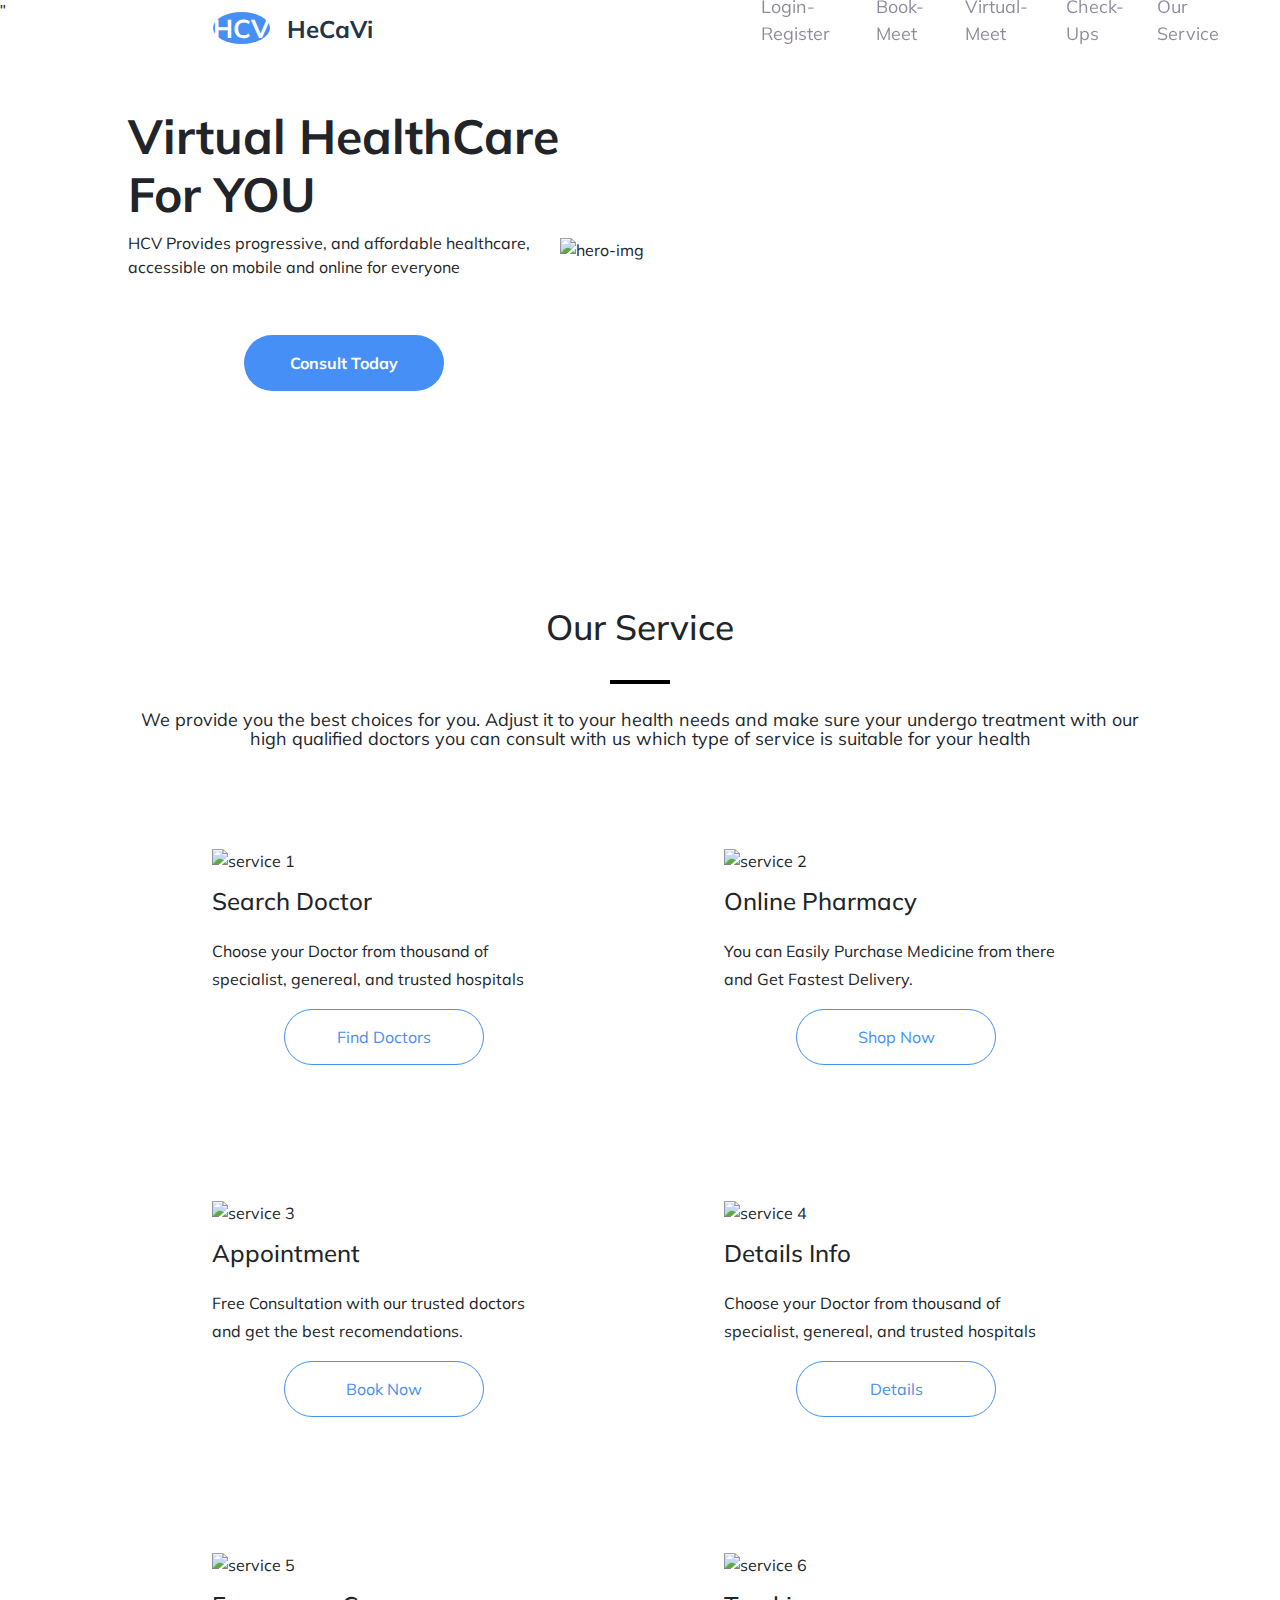
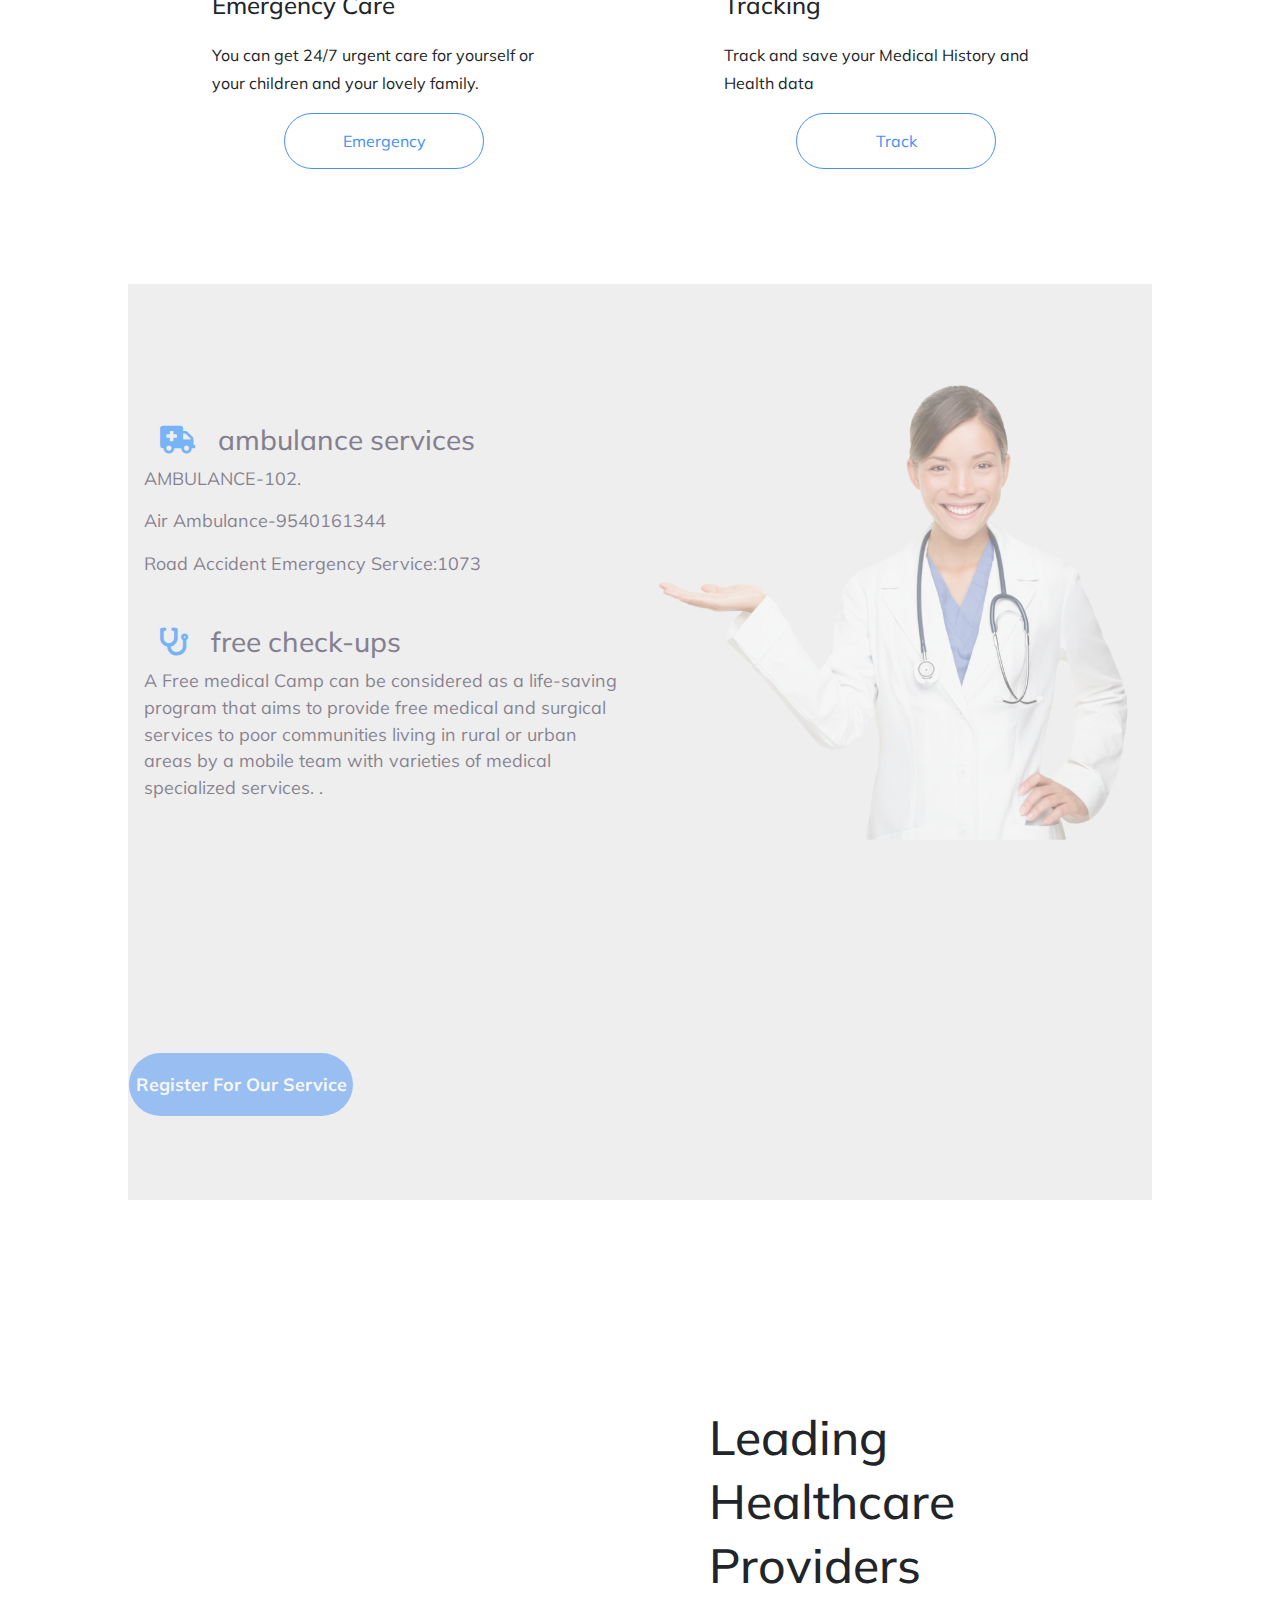
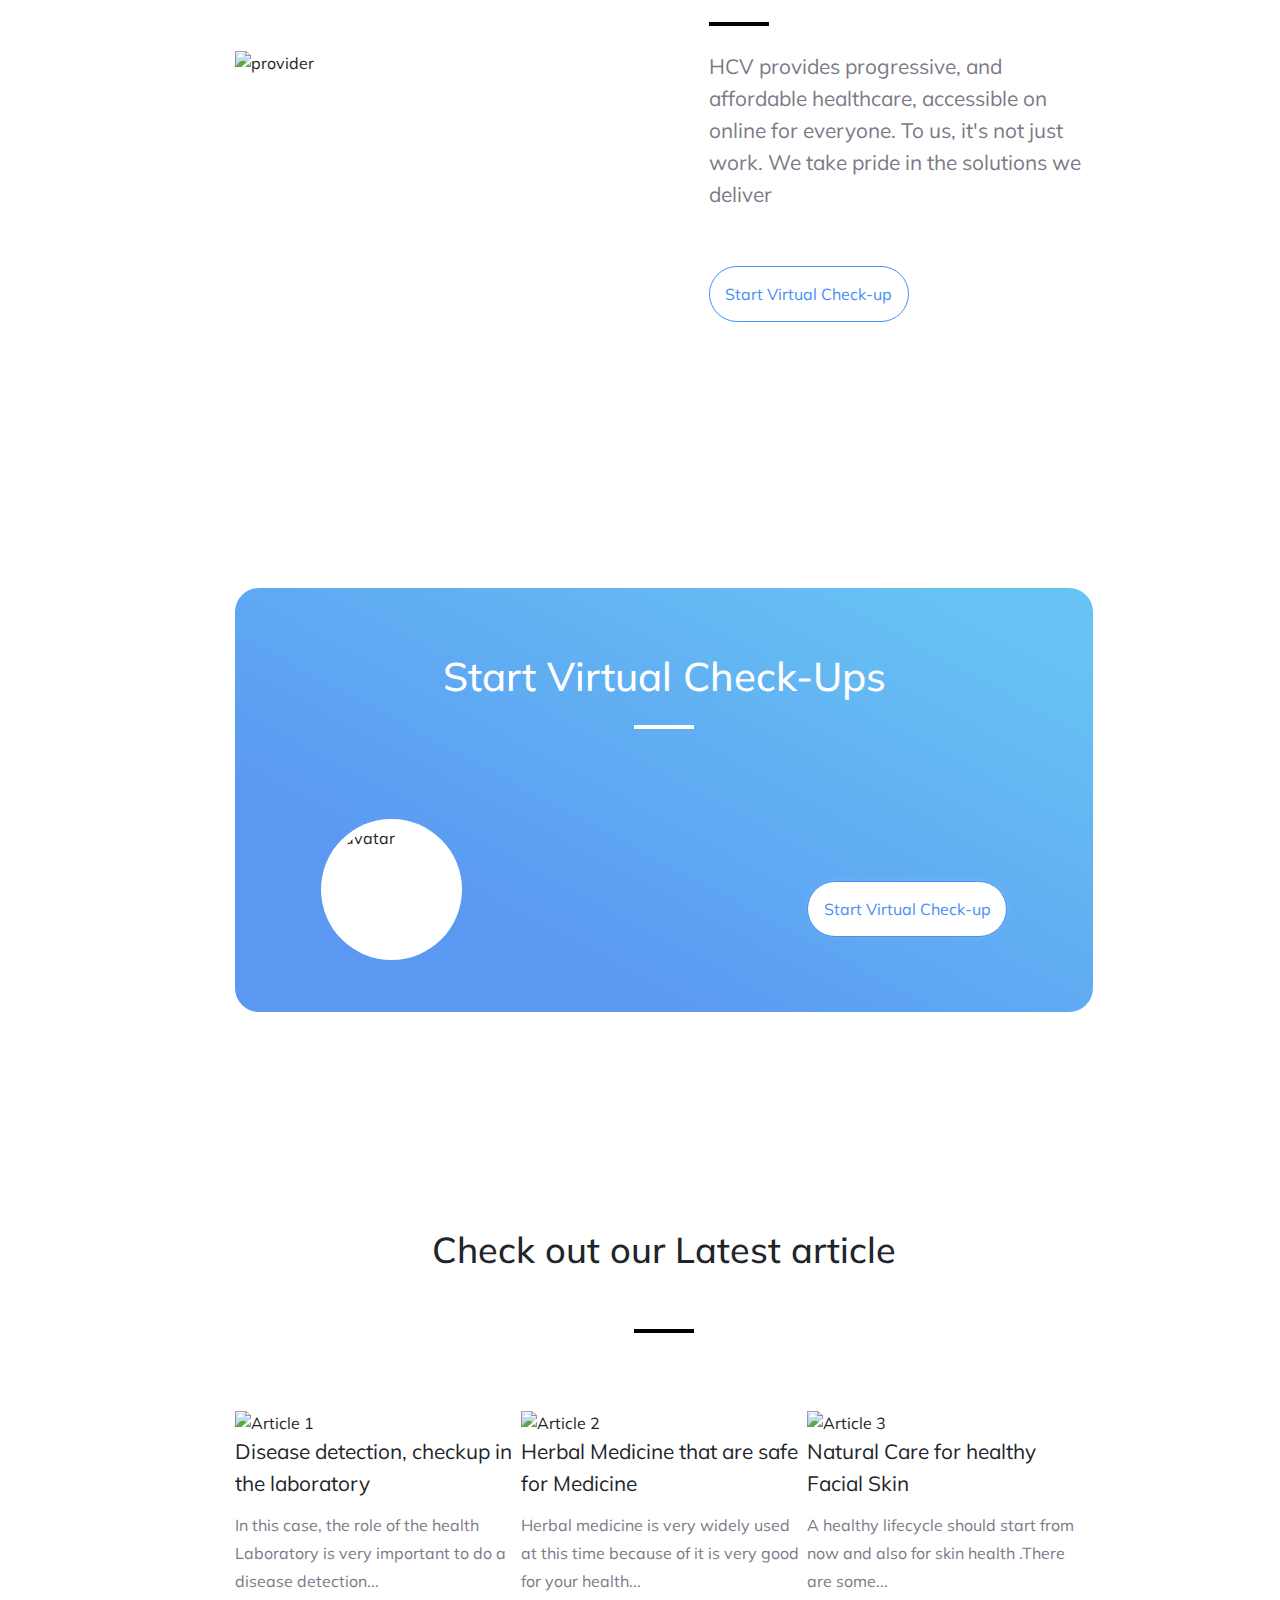
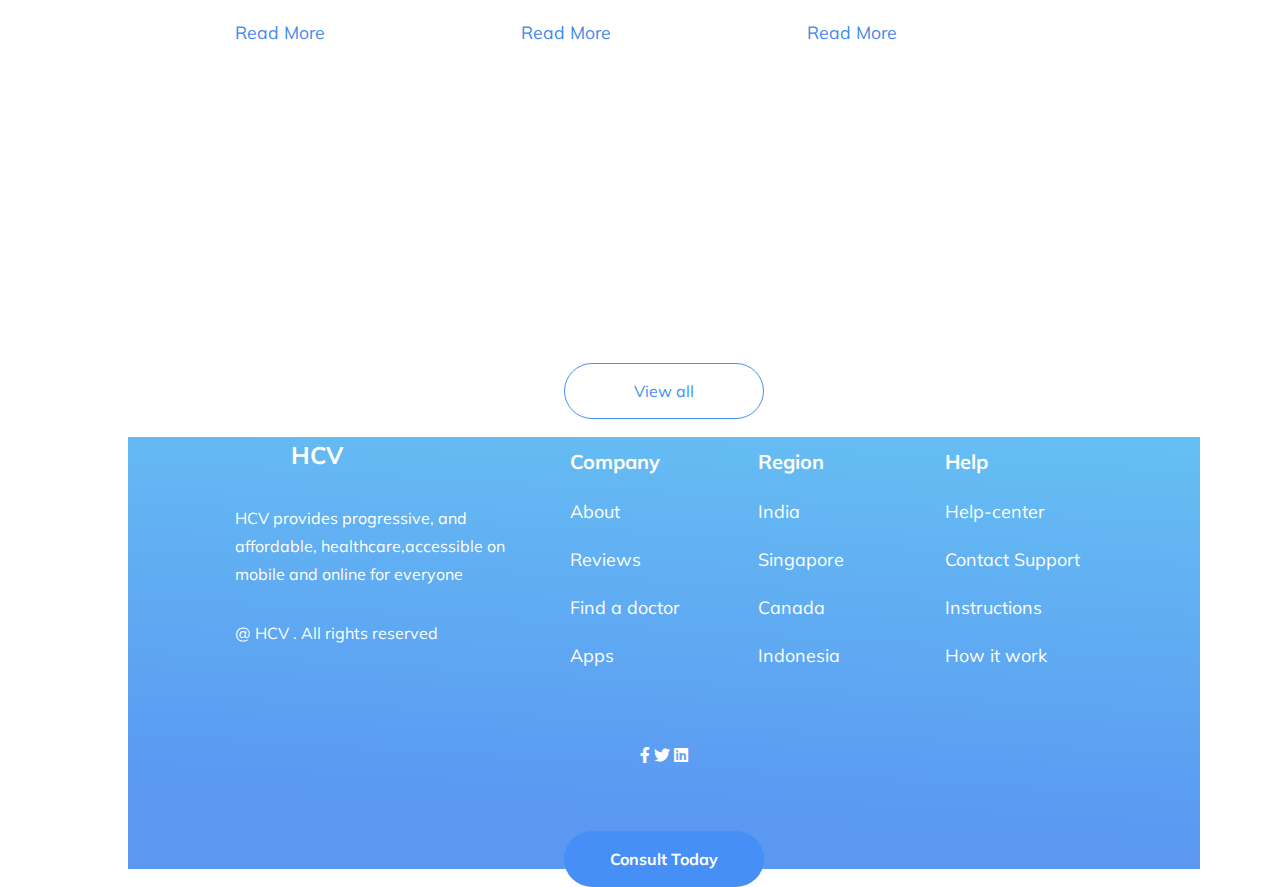
==== commit d46d7dbb: "commit" ====
--- a/index.html
+++ b/index.html
@@ -37,12 +37,12 @@
                 <i class="fa-solid fa-times cancel"></i>
             </label>
             <ul class="nav-menu">
-                <li class ="nav-item"><a href ="#about" class ="nav-link">Home</a></li>
-                <li class ="nav-item"><a href ="#service" class ="nav-link">Service</a></li>
-                <li class ="nav-item"><a href ="Appointment.html" class ="nav-link">Appointment</a></li>
-                <li class ="nav-item"><a href ="#desc" class ="nav-link">CheckUp</a></li>
-                <li class ="nav-item"><a href ="pportal.html" class ="nav-link">Login</a></li>
-                <li class ="nav-item"><a href ="#customer" class ="nav-link">Review</a></li>
+                <li class ="nav-item"><a href ="pportal.html" class ="nav-link">Login-Register</a></li>
+                <li class ="nav-item"><a href ="Appointment.html" class ="nav-link">Book-Meet</a></li>
+                <li class ="nav-item"><a href ="#customer" class ="nav-link">Virtual-Meet</a></li>
+                <li class ="nav-item"><a href ="#desc" class ="nav-link">Check-Ups</a></li>
+                <li class ="nav-item"><a href ="#service" class ="nav-link">Our Service</a></li>
+               
 
                 </ul>
         </div>
@@ -180,7 +180,7 @@
                     <h1 class = "desc-title">Leading Healthcare Providers</h1>
                     <hr class = "desc-line">
                     <p class = "desc-text"> HCV provides progressive, and affordable healthcare, accessible on online for everyone. To us, it's not just work. We take pride in the solutions we deliver</p>
-                   <a href="Doctor.html"> <button class="desc-button">Start Virtual Check-up</button></a>
+                   <a href="Conf.html"> <button class="desc-button">Start Virtual Check-up</button></a>
                 </div>
             </div>
 
@@ -188,17 +188,16 @@
 
         <div class = "testimonial" id="customer">
             <div class ="testimonial-container" >
-                <h1 class ="testimonial-title"> What Our Customer Saying</h1>
+                <h1 class ="testimonial-title"> Start Virtual Check-Ups</h1>
                 <hr class ="testimonial-line">
                 <div class ="testimonial-content"  >
                     <div class="testimonial-avatar-container">
                         <img src ="img/customer.jpg" alt ="avatar" class ="testimonial-avatar">
                     </div>
                     <div class="testimonial-text-container">
-                        <h1 class ="testimonial-name"> Harry</h1>
-                        
-                    </div>
-                    <p class="testimonial-desc">“Our dedicated patient engagement app and web portal allow you to access information instantaneously (no tedeous form, long calls, or administrative hassle) and securely”
+                    </div>
+                    <p class="testimonial-desc">
+                    <center><a href="Conf.html"> <button class="desc-button">Start Virtual Check-up</button></a></center>
                     </p>
 
             </div>
--- a/style.css
+++ b/style.css
@@ -685,3 +685,52 @@
     height: 100%;
 }
 
+
+  
+  /* Dropdown button on hover & focus */
+  .dropbtn {
+    background-color: #3498DB;
+    color: white;
+    padding: 16px;
+    font-size: 16px;
+    border: none;
+    cursor: pointer;
+  }
+  
+  /* Dropdown button on hover & focus */
+  .dropbtn:hover, .dropbtn:focus {
+    background-color: #2980B9;
+  }
+ 
+  /* The container <div> - needed to position the dropdown content */
+  .dropdown {
+    position: relative;
+    display: inline-block;
+  }
+  
+  /* Dropdown Content (Hidden by Default) */
+  .dropdown-content {
+    display: none;
+    position: absolute;
+    background-color: #f1f1f1;
+    min-width: 160px;
+    box-shadow: 0px 8px 16px 0px rgba(0,0,0,0.2);
+    z-index: 1;
+  }
+  
+  /* Links inside the dropdown */
+  .dropdown-content a {
+    color: black;
+    padding: 12px 16px;
+    text-decoration: none;
+    display: block;
+  }
+  
+  /* Change color of dropdown links on hover */
+  .dropdown-content a:hover {background-color: #ddd;}
+  
+  /* Show the dropdown menu (use JS to add this class to the .dropdown-content container when the user clicks on the dropdown button) */
+  .show {display:block;}
+
+
+  